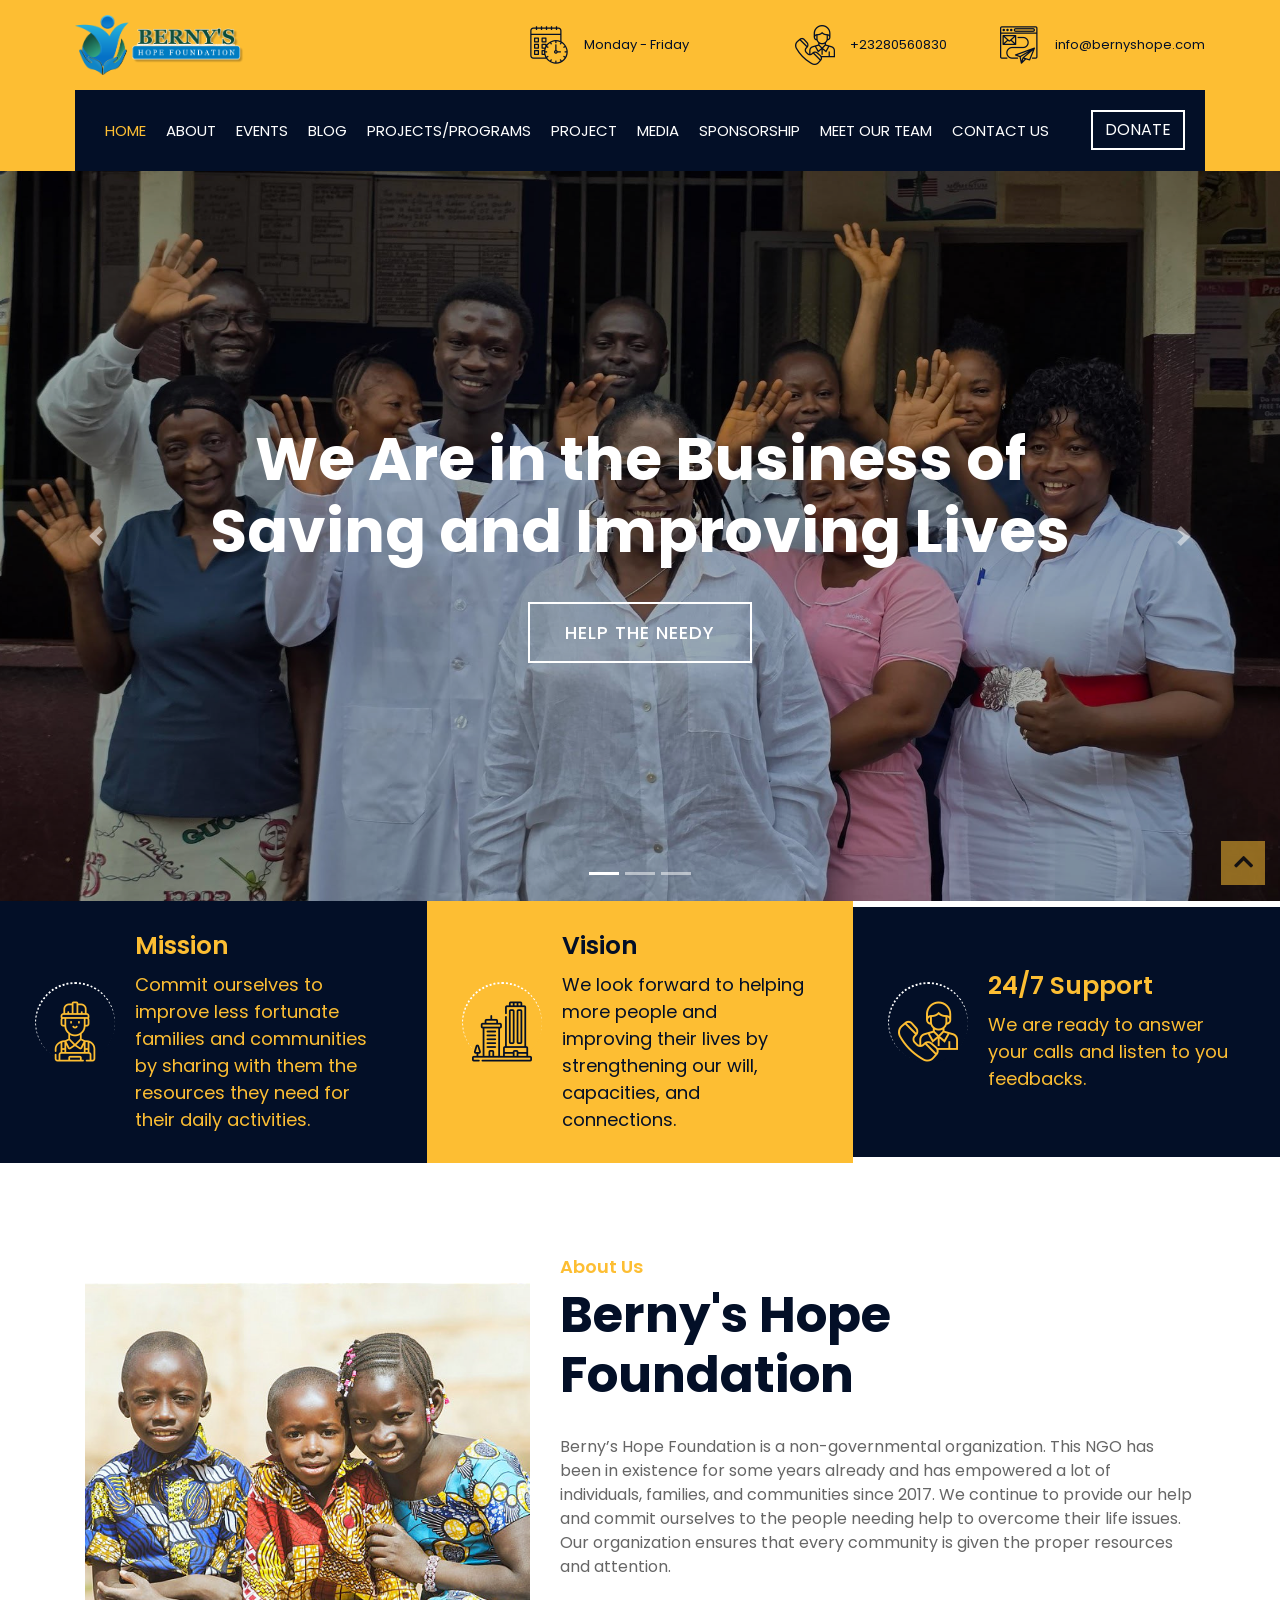
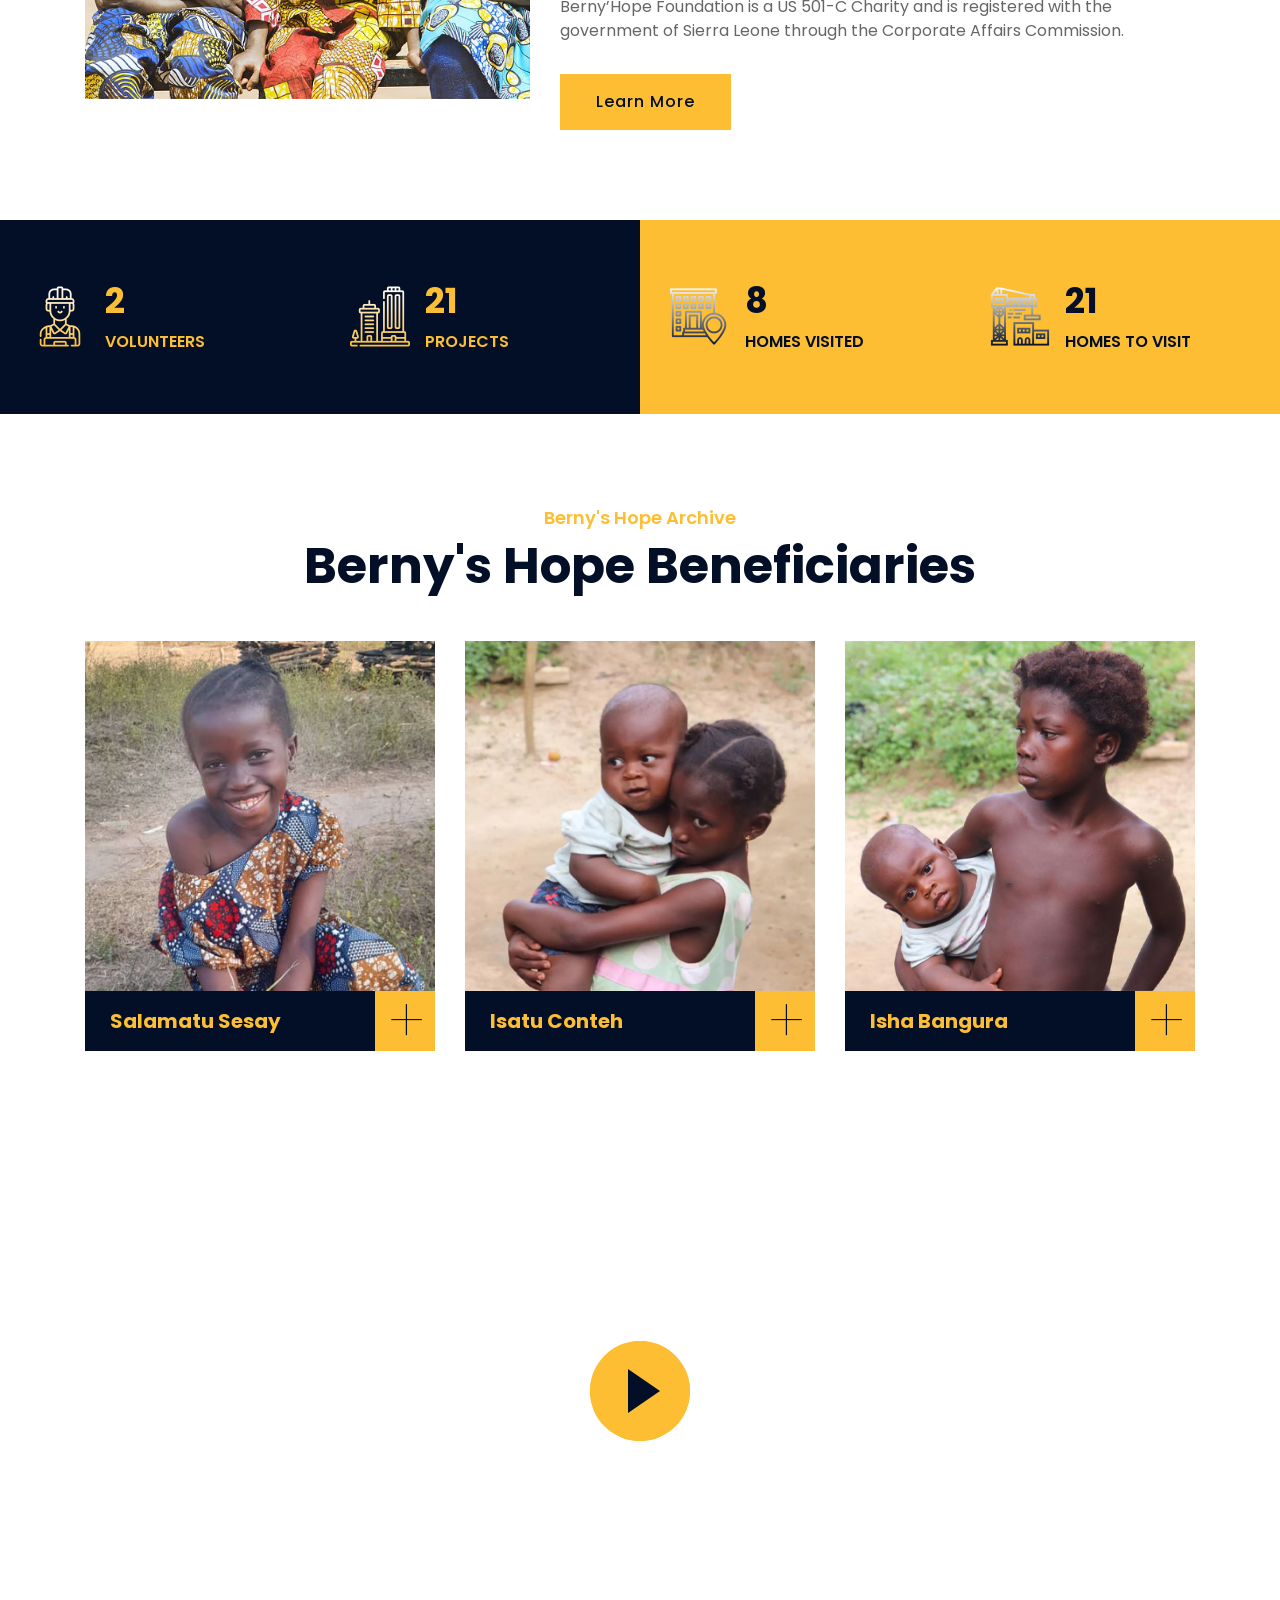
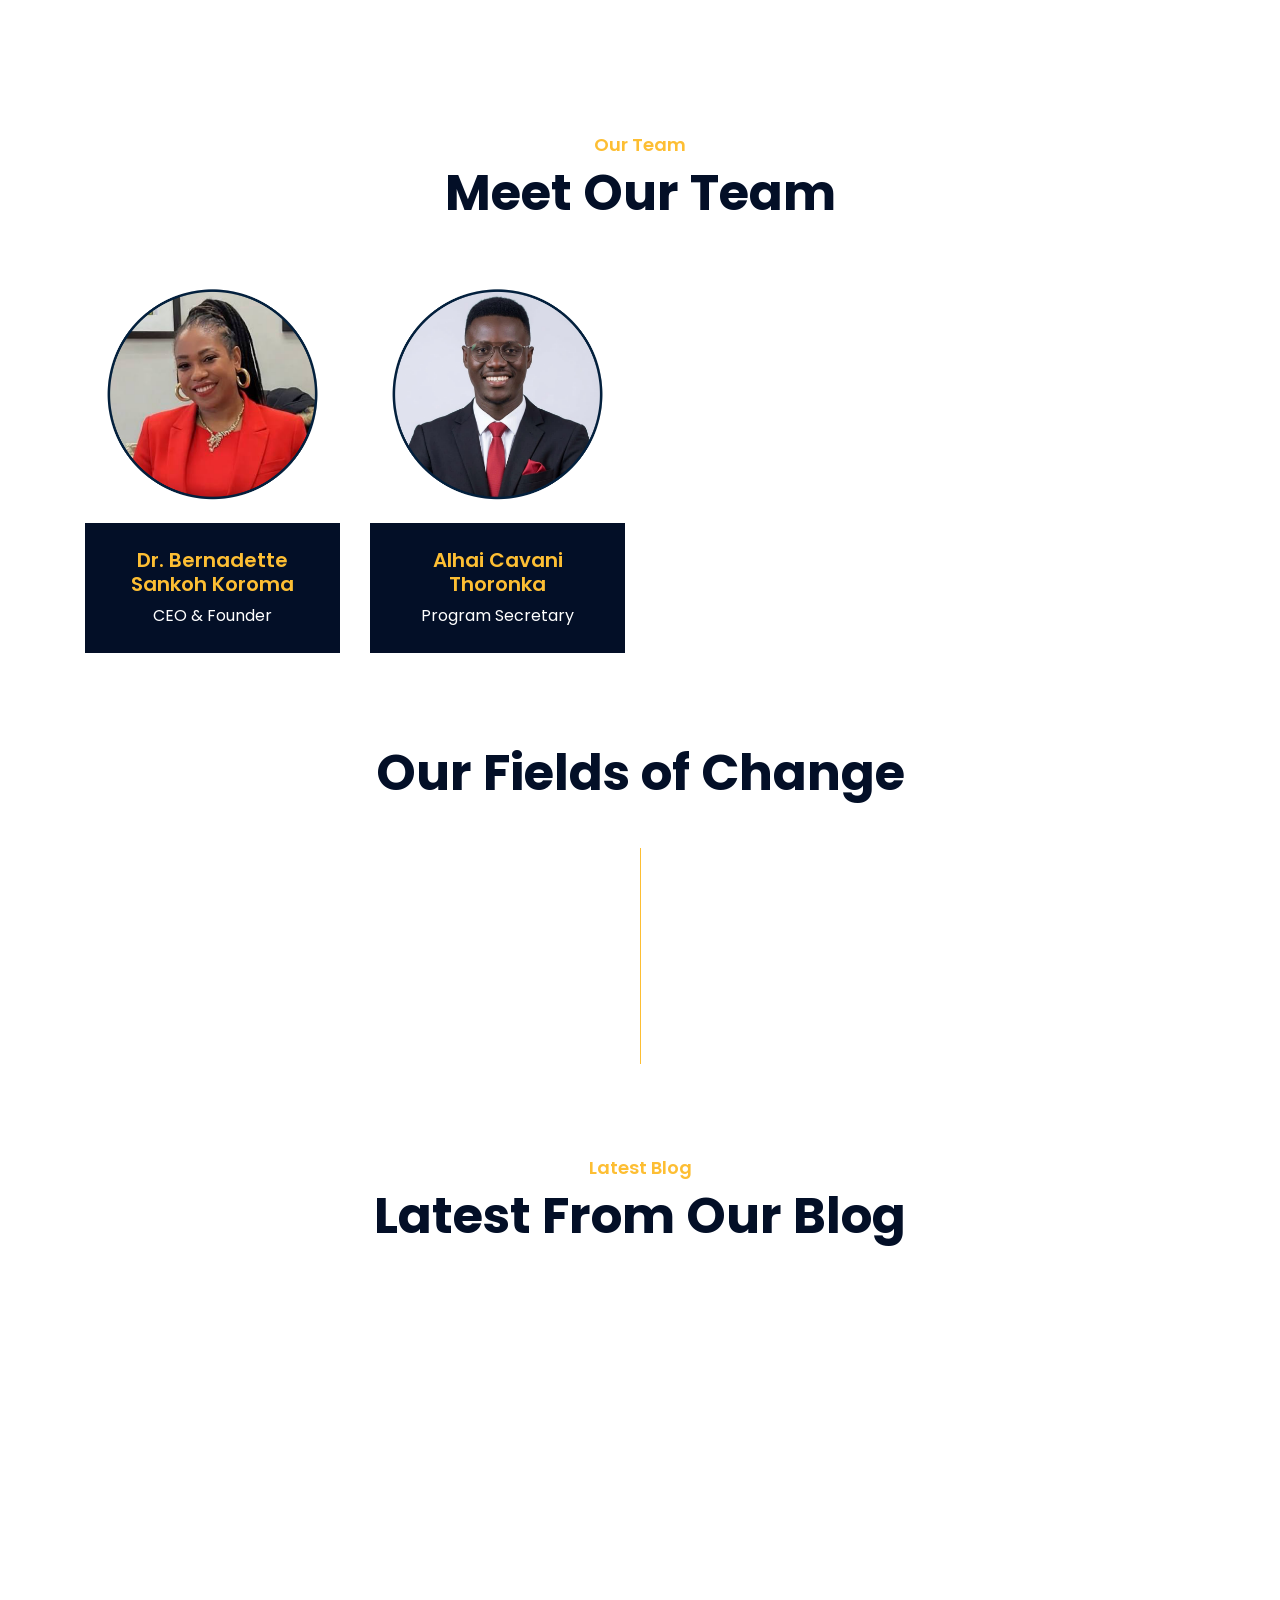
==== index.html @ 8a9a0ed6 "Add files via upload" ====
<!DOCTYPE html>
<html lang="en">
    <head>
        <meta charset="utf-8">
        <title>Berny's Hope - HOME</title>
        <meta content="width=device-width, initial-scale=1.0" name="viewport">
        <meta content="Berny's Hope Foundation" name="keywords">
        <meta content="Berny's Hope Foundation is a non-profit organization dedicated to improving the lives of children in need." name="description">

        <!-- Favicon -->
        <link href="img/favicon.ico" rel="icon">

        <!-- Google Font -->
        <link href="https://fonts.googleapis.com/css2?family=Poppins:wght@100;200;300;400;500;600;700;800;900&display=swap" rel="stylesheet">

        <!-- CSS Libraries -->
        <link href="https://stackpath.bootstrapcdn.com/bootstrap/4.4.1/css/bootstrap.min.css" rel="stylesheet">
        <link href="https://cdnjs.cloudflare.com/ajax/libs/font-awesome/5.10.0/css/all.min.css" rel="stylesheet">
        <link href="lib/flaticon/font/flaticon.css" rel="stylesheet"> 
        <link href="lib/animate/animate.min.css" rel="stylesheet">
        <link href="lib/owlcarousel/assets/owl.carousel.min.css" rel="stylesheet">
        <link href="lib/lightbox/css/lightbox.min.css" rel="stylesheet">
        <link href="lib/slick/slick.css" rel="stylesheet">
        <link href="lib/slick/slick-theme.css" rel="stylesheet">

        <!-- Template Stylesheet -->
        <link href="css/style.css" rel="stylesheet">
    </head>

    <body>
        <div class="wrapper">
            <!-- Top Bar Start -->
            <div class="top-bar">
                <div class="container-fluid">
                    <div class="row align-items-center">
                        <div class="col-lg-4 col-md-12">
                            <div class="logo">
                                <a href="index.html">
                                    <!-- <h1>Berny's</h1> -->
                                    <img src="images/main-logo.png" alt="Logo">
                                </a>
                            </div>
                        </div>
                        <div class="col-lg-8 col-md-7 d-none d-lg-block">
                            <div class="row">
                                <div class="col-4">
                                    <div class="top-bar-item">
                                        <div class="top-bar-icon">
                                            <i class="flaticon-calendar"></i>
                                        </div>
                                        <div class="top-bar-text">
                                            <p>Monday - Friday</p>
                                        </div>
                                    </div>
                                </div>
                                <div class="col-4">
                                    <div class="top-bar-item">
                                        <div class="top-bar-icon">
                                            <i class="flaticon-call"></i>
                                        </div>
                                        <div class="top-bar-text">
                                            <p>+23280560830</p>
                                        </div>
                                    </div>
                                </div>
                                <div class="col-4">
                                    <div class="top-bar-item">
                                        <div class="top-bar-icon">
                                            <i class="flaticon-send-mail"></i>
                                        </div>
                                        <div class="top-bar-text">
                                            <p>info@bernyshope.com</p>
                                        </div>
                                    </div>
                                </div>
                            </div>
                        </div>
                    </div>
                </div>
            </div>
            <!-- Top Bar End -->

            <!-- Nav Bar Start -->
            <div class="nav-bar">
                <div class="container-fluid">
                    <nav class="navbar navbar-expand-lg bg-dark navbar-dark">
                        <a href="#" class="navbar-brand">MENU</a>
                        <button type="button" class="navbar-toggler" data-toggle="collapse" data-target="#navbarCollapse">
                            <span class="navbar-toggler-icon"></span>
                        </button>

                        <div class="collapse navbar-collapse justify-content-between" id="navbarCollapse">
                            <div class="navbar-nav mr-auto">
                                <a href="index.html" class="nav-item nav-link active">Home</a>
                                <a href="#about" href="" class="nav-item nav-link">About</a>
                                <a href="#stories" class="nav-item nav-link">Events</a>
                                <a href="#stories" class="nav-item nav-link">Blog</a>
                                <a href="#team" class="nav-item nav-link">Projects/Programs</a>
                                <a href="#projects" class="nav-item nav-link">Project</a>
                                <a href="#stories" class="nav-item nav-link">Media</a>
                                <a href="#stories" class="nav-item nav-link">Sponsorship</a>
                                <a href="#stories" class="nav-item nav-link">Meet Our Team</a>
                                <a href="#stories" class="nav-item nav-link">Contact Us</a>
                            </div>
                            <div class="ml-auto">
                                <a class="btn" href="contact.html">DONATE</a>
                            </div>
                        </div>
                    </nav>
                </div>
            </div>
            <!-- Nav Bar End -->


            <!-- Carousel Start -->
            <div id="carousel" class="carousel slide" data-ride="carousel">
                <ol class="carousel-indicators">
                    <li data-target="#carousel" data-slide-to="0" class="active"></li>
                    <li data-target="#carousel" data-slide-to="1"></li>
                    <li data-target="#carousel" data-slide-to="2"></li>
                </ol>
                <div class="carousel-inner">
                    <div class="carousel-item active">
                        <img src="./images/news1.jpg" alt="Carousel Image">
                        <div class="carousel-caption">
                            <p class="animated fadeInRight"></p>
                            <h1 class="animated fadeInLeft">We Are in the Business of Saving and Improving Lives</h1>
                            <a class="btn animated fadeInUp" href="contact.html">Help The Needy</a>
                        </div>
                    </div>

                    <div class="carousel-item">
                        <img src="./images/news2.jpg" alt="Carousel Image">
                        <div class="carousel-caption">
                            <p class="animated fadeInRight"></p>
                            <h1 class="animated fadeInLeft">Providing a helping hand and committing ourselves to the people in need</h1>
                            <a class="btn animated fadeInUp" href="contact.html">Help The Needy</a>
                        </div>
                    </div>

                    <div class="carousel-item">
                        <img src="./images/news5.jpg" alt="Carousel Image">
                        <div class="carousel-caption">
                            <p class="animated fadeInRight"></p>
                            <h1 class="animated fadeInLeft">serving is caring</h1>
                            <a class="btn animated fadeInUp" href="contact.html">Help The Needy</a>
                        </div>
                    </div>
                </div>

                <a class="carousel-control-prev" href="#carousel" role="button" data-slide="prev">
                    <span class="carousel-control-prev-icon" aria-hidden="true"></span>
                    <span class="sr-only">Previous</span>
                </a>
                <a class="carousel-control-next" href="#carousel" role="button" data-slide="next">
                    <span class="carousel-control-next-icon" aria-hidden="true"></span>
                    <span class="sr-only">Next</span>
                </a>
            </div>
            <!-- Carousel End -->


            <!-- Feature Start-->
            <div class="feature wow fadeInUp" data-wow-delay="0.1s">
                <div class="container-fluid">
                    <div class="row align-items-center">
                        <div class="col-lg-4 col-md-12">
                            <div class="feature-item">
                                <div class="feature-icon">
                                    <i class="flaticon-worker"></i>
                                </div>
                                <div class="feature-text">
                                    <h3>Mission</h3>
                                    <p>Commit ourselves to improve less fortunate families and communities by sharing with them the resources they need for their daily activities.</p>
                                </div>
                            </div>
                        </div>
                        <div class="col-lg-4 col-md-12">
                            <div class="feature-item">
                                <div class="feature-icon">
                                    <i class="flaticon-building"></i>
                                </div>
                                <div class="feature-text">
                                    <h3>Vision</h3>
                                    <p>We look forward to helping more people and improving their lives by strengthening our will, capacities, and connections.</p>
                                </div>
                            </div>
                        </div>
                        <div class="col-lg-4 col-md-12">
                            <div class="feature-item">
                                <div class="feature-icon">
                                    <i class="flaticon-call"></i>
                                </div>
                                <div class="feature-text">
                                    <h3>24/7 Support</h3>
                                    <p>We are ready to answer your calls and listen to you feedbacks.</p>
                                </div>
                            </div>
                        </div>
                    </div>
                </div>
            </div>
            <!-- Feature End-->


            <!-- About Start -->
            <div id="about" class="about wow fadeInUp" data-wow-delay="0.1s">
                <div class="container">
                    <div class="row align-items-center">
                        <div class="col-lg-5 col-md-6">
                            <div class="about-img">
                                <img src="images/main-img.jpg" alt="Image">
                            </div>
                        </div>
                        <div class="col-lg-7 col-md-6">
                            <div class="section-header text-left">
                                <p>About Us</p>
                                <h2>Berny's Hope Foundation</h2>
                            </div>
                            <div class="about-text">
                                <p>
                                    Berny’s Hope Foundation is a non-governmental organization. This NGO has been in existence for some years already and has empowered a lot of individuals, families, and communities since 2017. We continue to provide our help and commit ourselves to the people needing help to overcome their life issues. Our organization ensures that every community is given the proper resources and attention.
                                </p>
                                <p>
                                    Berny’Hope Foundation is a US 501-C Charity and is registered with the government of Sierra Leone through the Corporate Affairs Commission.
                                </p>
                                <a class="btn" href="">Learn More</a>
                            </div>
                        </div>
                    </div>
                </div>
            </div>
            <!-- About End -->


            <!-- Fact Start -->
            <div class="fact">
                <div class="container-fluid">
                    <div class="row counters">
                        <div class="col-md-6 fact-left wow slideInLeft">
                            <div class="row">
                                <div class="col-6">
                                    <div class="fact-icon">
                                        <i class="flaticon-worker"></i>
                                    </div>
                                    <div class="fact-text">
                                        <h2 data-toggle="counter-up">6</h2>
                                        <p>Volunteers</p>
                                    </div>
                                </div>
                                <div class="col-6">
                                    <div class="fact-icon">
                                        <i class="flaticon-building"></i>
                                    </div>
                                    <div class="fact-text">
                                        <h2 data-toggle="counter-up">50</h2>
                                        <p>Projects</p>
                                    </div>
                                </div>
                            </div>
                        </div>
                        <div class="col-md-6 fact-right wow slideInRight">
                            <div class="row">
                                <div class="col-6">
                                    <div class="fact-icon">
                                        <i class="flaticon-address"></i>
                                    </div>
                                    <div class="fact-text">
                                        <h2 data-toggle="counter-up">20</h2>
                                        <p>Homes Visited</p>
                                    </div>
                                </div>
                                <div class="col-6">
                                    <div class="fact-icon">
                                        <i class="flaticon-crane"></i>
                                    </div>
                                    <div class="fact-text">
                                        <h2 data-toggle="counter-up">50</h2>
                                        <p>Homes to Visit </p>
                                    </div>
                                </div>
                            </div>
                        </div>
                    </div>
                </div>
            </div>
            <!-- Fact End -->


            <!-- Service Start -->
            <div class="service" id="stories">
                <div class="container">
                    <div class="section-header text-center">
                        <p>Berny's Hope Archive</p>
                        <h2>Berny's Hope Beneficiaries</h2>
                    </div>
                    <div class="row">
                        <div class="col-lg-4 col-md-6 wow fadeInUp" data-wow-delay="0.1s">
                            <div class="service-item">
                                <div class="service-img">
                                    <img src="img/ben-1.JPG" alt="Image">
                                    <div class="service-overlay">
                                        <p>
                                            Salamatu Sesay is a 7 years old single parent children from the north-west part of Sierra Leone who came across the Smile Network based on challenge to Education.
                                        </p>
                                    </div>
                                </div>
                                <div class="service-text">
                                    <h3>Salamatu Sesay</h3>
                                    <a class="btn" href="img/ben-1.jpg" data-lightbox="service">+</a>
                                </div>
                            </div>
                        </div>
                        <div class="col-lg-4 col-md-6 wow fadeInUp" data-wow-delay="0.2s">
                            <div class="service-item">
                                <div class="service-img">
                                    <img src="img/ben-2.jpeg" alt="Image">
                                    <div class="service-overlay">
                                        <p>
                                            Isatu Conteh is a 9 years old children who went through a surgery after consuming a cup of soda that damages the food track to the stomach that prevents her from eating as normal.
                                        </p>
                                    </div>
                                </div>
                                <div class="service-text">
                                    <h3>Isatu Conteh</h3>
                                    <a class="btn" href="img/ben-2.jpeg" data-lightbox="service">+</a>
                                </div>
                            </div>
                        </div>
                        <div class="col-lg-4 col-md-6 wow fadeInUp" data-wow-delay="0.3s">
                            <div class="service-item">
                                <div class="service-img">
                                    <img src="img/ben-3.jpg" alt="Image">
                                    <div class="service-overlay">
                                        <p>
                                            After a tragedy that left Isha and her baby brother as orphans in Lunsar, they came in contact with Smile Network from one of our volunteering workers.
                                        </p>
                                    </div>
                                </div>
                                <div class="service-text">
                                    <h3>Isha Bangura</h3>
                                    <a class="btn" href="img/ben-3.jpg" data-lightbox="service">+</a>
                                </div>
                            </div>
                        </div>
                    </div>
                </div>
            </div>
            <!-- Service End -->


            <!-- Video Start -->
            <div class="video wow fadeIn" data-wow-delay="0.1s">
                <div class="container">
                    <button type="button" class="btn-play" data-toggle="modal" data-src="https://www.youtube.com/watch?v=fPDzcADqiKc" data-target="#videoModal">
                        <span></span>
                    </button>
                </div>
            </div>
            
            <div class="modal fade" id="videoModal" tabindex="-1" role="dialog" aria-labelledby="exampleModalLabel" aria-hidden="true">
                <div class="modal-dialog" role="document">
                    <div class="modal-content">
                        <div class="modal-body">
                            <button type="button" class="close" data-dismiss="modal" aria-label="Close">
                                <span aria-hidden="true">&times;</span>
                            </button>        
                            <!-- 16:9 aspect ratio -->
                            <div class="embed-responsive embed-responsive-16by9">
                                <iframe class="embed-responsive-item" src="" id="video"  allowscriptaccess="always" allow="autoplay"></iframe>
                            </div>
                        </div>
                    </div>
                </div>
            </div>
            <!-- Video End -->


            <!-- Team Start -->
            <div class="team" id="team">
                <div class="container">
                    <div class="section-header text-center">
                        <p>Our Team</p>
                        <h2>Meet Our Team</h2>
                    </div>
                    <div class="row">
                        <div class="col-lg-3 col-md-6 wow fadeInUp" data-wow-delay="0.1s">
                            <div class="team-item">
                                <div class="team-img">
                                    <img src="images/doc.png" alt="Team Image">
                                </div>
                                <div class="team-text">
                                    <h2>Dr. Bernadette Sankoh Koroma</h2>
                                    <p>CEO & Founder</p>
                                </div>
                                <div class="team-social">
                                    <a class="social-tw" href=""><i class="fab fa-twitter"></i></a>
                                    <a class="social-fb" href="https://www.facebook.com/bernadette.kamara/"><i class="fab fa-facebook-f"></i></a>
                                    <a class="social-li" href=""><i class="fab fa-linkedin-in"></i></a>
                                    <a class="social-in" href="https://www.instagram.com/bernadettesanko/"><i class="fab fa-instagram"></i></a>
                                </div>
                            </div>
                        </div>
                        <div class="col-lg-3 col-md-6 wow fadeInUp" data-wow-delay="0.2s">
                            <div class="team-item">
                                <div class="team-img">
                                    <img src="images/cav.png" alt="Team Image">
                                </div>
                                <div class="team-text">
                                    <h2>Alhai Cavani Thoronka</h2>
                                    <p>Program Secretary</p>
                                </div>
                                <div class="team-social">
                                    <a class="social-tw" href=""><i class="fab fa-twitter"></i></a>
                                    <a class="social-fb" href=""><i class="fab fa-facebook-f"></i></a>
                                    <a class="social-li" href=""><i class="fab fa-linkedin-in"></i></a>
                                    <a class="social-in" href=""><i class="fab fa-instagram"></i></a>
                                </div>
                            </div>
                        </div>
                    </div>
                </div>
            </div>
            <!-- Team End -->
            

            <!-- FAQs Start -->
            <div class="faqs" id="projects">
                <div class="container">
                    <div class="section-header text-center">
                        <!-- <p>Frequently Asked Question</p> -->
                        <h2>Our Fields of Change</h2>
                    </div>
                    <div class="row">
                        <div class="col-md-6">
                            <div id="accordion-1">
                                <div class="card wow fadeInLeft" data-wow-delay="0.1s">
                                    <div class="card-header">
                                        <a class="card-link collapsed" data-toggle="collapse" href="#collapseOne">
                                            Education
                                        </a>
                                    </div>
                                </div>
                                <div class="card wow fadeInLeft" data-wow-delay="0.2s">
                                    <div class="card-header">
                                        <a class="card-link collapsed" data-toggle="collapse" href="#collapseTwo">
                                            Livelihood
                                        </a>
                                    </div>
                                </div>
                                <div class="card wow fadeInLeft" data-wow-delay="0.3s">
                                    <div class="card-header">
                                        <a class="card-link collapsed" data-toggle="collapse" href="#collapseThree">
                                            Child Empowerment
                                        </a>
                                    </div>
                                </div>
                            </div>
                        </div>
                        <div class="col-md-6">
                            <div id="accordion-2">
                                <div class="card wow fadeInRight" data-wow-delay="0.1s">
                                    <div class="card-header">
                                        <a class="card-link collapsed" data-toggle="collapse" href="#collapseSix">
                                            Healthcare
                                        </a>
                                    </div>
                                </div>
                                <div class="card wow fadeInRight" data-wow-delay="0.2s">
                                    <div class="card-header">
                                        <a class="card-link collapsed" data-toggle="collapse" href="#collapseSeven">
                                            Scholarships
                                        </a>
                                    </div>
                                </div>
                                <div class="card wow fadeInRight" data-wow-delay="0.3s">
                                    <div class="card-header">
                                        <a class="card-link collapsed" data-toggle="collapse" href="#collapseEight">
                                            Emmergency
                                        </a>
                                    </div>
                                </div>
                            </div>
                        </div>
                    </div>
                </div>
            </div>
            <!-- FAQs End -->


            <!-- Testimonial Start -->
            <!-- <div class="testimonial wow fadeIn" data-wow-delay="0.1s">
                <div class="container">
                    <div class="row">
                        <div class="col-12">
                            <div class="testimonial-slider-nav">
                                <div class="slider-nav"><img src="img/tes-1.jpg" alt="Testimonial"></div>
                                <div class="slider-nav"><img src="img/tes-2.jpg" alt="Testimonial"></div>
                                <div class="slider-nav"><img src="img/tes-3.jpg" alt="Testimonial"></div>
                                <div class="slider-nav"><img src="img/tes-4.jpg" alt="Testimonial"></div>
                                <div class="slider-nav"><img src="img/tes-1.jpg" alt="Testimonial"></div>
                                <div class="slider-nav"><img src="img/tes-2.jpg" alt="Testimonial"></div>
                                <div class="slider-nav"><img src="img/tes-3.jpg" alt="Testimonial"></div>
                                <div class="slider-nav"><img src="img/tes-4.jpg" alt="Testimonial"></div>
                            </div>
                        </div>
                    </div>
                    <div class="row">
                        <div class="col-12">
                            <div class="testimonial-slider">
                                <div class="slider-item">
                                    <h3>Customer Name</h3>
                                    <h4>profession</h4>
                                    <p>Lorem ipsum dolor sit amet, consectetur adipiscing elit. Phasellus nec pretium mi. Curabitur facilisis ornare velit non vulputate. Aliquam metus tortor, auctor id gravida condimentum, viverra quis sem. Curabitur non nisl nec nisi scelerisque maximus.</p>
                                </div>
                                <div class="slider-item">
                                    <h3>Customer Name</h3>
                                    <h4>profession</h4>
                                    <p>Lorem ipsum dolor sit amet, consectetur adipiscing elit. Phasellus nec pretium mi. Curabitur facilisis ornare velit non vulputate. Aliquam metus tortor, auctor id gravida condimentum, viverra quis sem. Curabitur non nisl nec nisi scelerisque maximus.</p>
                                </div>
                                <div class="slider-item">
                                    <h3>Customer Name</h3>
                                    <h4>profession</h4>
                                    <p>Lorem ipsum dolor sit amet, consectetur adipiscing elit. Phasellus nec pretium mi. Curabitur facilisis ornare velit non vulputate. Aliquam metus tortor, auctor id gravida condimentum, viverra quis sem. Curabitur non nisl nec nisi scelerisque maximus.</p>
                                </div>
                                <div class="slider-item">
                                    <h3>Customer Name</h3>
                                    <h4>profession</h4>
                                    <p>Lorem ipsum dolor sit amet, consectetur adipiscing elit. Phasellus nec pretium mi. Curabitur facilisis ornare velit non vulputate. Aliquam metus tortor, auctor id gravida condimentum, viverra quis sem. Curabitur non nisl nec nisi scelerisque maximus.</p>
                                </div>
                                <div class="slider-item">
                                    <h3>Customer Name</h3>
                                    <h4>profession</h4>
                                    <p>Lorem ipsum dolor sit amet, consectetur adipiscing elit. Phasellus nec pretium mi. Curabitur facilisis ornare velit non vulputate. Aliquam metus tortor, auctor id gravida condimentum, viverra quis sem. Curabitur non nisl nec nisi scelerisque maximus.</p>
                                </div>
                                <div class="slider-item">
                                    <h3>Customer Name</h3>
                                    <h4>profession</h4>
                                    <p>Lorem ipsum dolor sit amet, consectetur adipiscing elit. Phasellus nec pretium mi. Curabitur facilisis ornare velit non vulputate. Aliquam metus tortor, auctor id gravida condimentum, viverra quis sem. Curabitur non nisl nec nisi scelerisque maximus.</p>
                                </div>
                                <div class="slider-item">
                                    <h3>Customer Name</h3>
                                    <h4>profession</h4>
                                    <p>Lorem ipsum dolor sit amet, consectetur adipiscing elit. Phasellus nec pretium mi. Curabitur facilisis ornare velit non vulputate. Aliquam metus tortor, auctor id gravida condimentum, viverra quis sem. Curabitur non nisl nec nisi scelerisque maximus.</p>
                                </div>
                                <div class="slider-item">
                                    <h3>Customer Name</h3>
                                    <h4>profession</h4>
                                    <p>Lorem ipsum dolor sit amet, consectetur adipiscing elit. Phasellus nec pretium mi. Curabitur facilisis ornare velit non vulputate. Aliquam metus tortor, auctor id gravida condimentum, viverra quis sem. Curabitur non nisl nec nisi scelerisque maximus.</p>
                                </div>
                            </div>
                        </div>
                    </div>
                </div>
            </div> -->
            <!-- Testimonial End


            <!-- Blog Start -->
            <div class="blog">
                <div class="container">
                    <div class="section-header text-center">
                        <p>Latest Blog</p>
                        <h2>Latest From Our Blog</h2>
                    </div>
                    <div class="row">
                        <div class="col-lg-4 col-md-6 wow fadeInUp" data-wow-delay="0.2s">
                            <div class="blog-item">
                                <div class="blog-img">
                                    <img src="img/blog4.jpg" alt="Image">
                                </div>
                                <div class="blog-title">
                                    <h3>Sharing Smiles</h3>
                                    <a class="btn" href="">+</a>
                                </div>
                                <div class="blog-meta">
                                    <p>By Admin<a href=""></a></p>
                                </div>
                                <div class="blog-text">
                                    <p>
                                        Early this year, our team of volunteers visited Gonkomaria Located in the Eastern part of Sierra Leone, gathering a group of childern.
                                    </p>
                                </div>
                            </div>
                        </div>
                        <div class="col-lg-4 col-md-6 wow fadeInUp">
                            <div class="blog-item">
                                <div class="blog-img">
                                    <img src="img/blog2.JPG" alt="Image">
                                </div>
                                <div class="blog-title">
                                    <h3>Single Mothers</h3>
                                    <a class="btn" href="">+</a>
                                </div>
                                <div class="blog-meta">
                                    <p>By Admin<a href=""></a></p>
                                </div>
                                <div class="blog-text">
                                    <p>
                                        The stories of single mothers has been the same since the end of the war, as we look through their going out and coming in.
                                    </p>
                                </div>
                            </div>
                        </div>
                        <div class="col-lg-4 col-md-6 wow fadeInUp" data-wow-delay="0.2s">
                            <div class="blog-item">
                                <div class="blog-img">
                                    <img src="img/blog5.jpg" alt="Image">
                                </div>
                                <div class="blog-title">
                                    <h3>Educationally Challenge</h3>
                                    <a class="btn" href="">+</a>
                                </div>
                                <div class="blog-meta">
                                    <p>By Admin<a href=""></a></p>
                                </div>
                                <div class="blog-text">
                                    <p>
                                        Education is one of the key priorities of every developing country for especially the children, as changes are easily made in young ones.
                                    </p>
                                </div>
                            </div>
                        </div>
                    </div>
                </div>
            </div>
            <!-- Blog End -->


            <!-- Footer Start -->
            <div class="footer wow fadeIn" data-wow-delay="0.3s">
                <div class="container">
                    <div class="row">
                        <div class="col-md-6 col-lg-3">
                            <div class="footer-contact">
                                <h2>Office Contact</h2>
                                <p><i class="fa fa-map-marker-alt"></i>7404 Executive Pl., Ste. 250 Lanham, MD 20706</p>
                                <p><i class="fa fa-phone-alt"></i>+232 88 560 830</p>
                                <p><i class="fa fa-envelope"></i>info@bernyhope.com</p>
                                <div class="footer-social">
                                    <a href=""><i class="fab fa-facebook-f"></i></a>
                                    <a href=""><i class="fab fa-instagram"></i></a>
                                    <a href=""><i class="fab fa-linkedin-in"></i></a>
                                </div>
                            </div>
                        </div>
                        <div class="col-md-6 col-lg-3">
                            <div class="footer-link">
                                <h2>Services Areas</h2>
                                <a href="">Child Empowerment</a>
                                <a href="">Education</a>
                                <a href="">Livelihood</a>
                                <a href="">Healthcare</a>
                                <a href="">Scholarships</a>
                            </div>
                        </div>
                        <div class="col-md-6 col-lg-3">
                            <div class="footer-link">
                                <h2>Useful Pages</h2>
                                <a href="#about">About Us</a>
                                <a href="contact.html">Contact Us</a>
                                <a href="#team">Our Team</a>
                                <a href="#projects">Projects</a>
                                <a href="#stories">Media</a>
                            </div>
                        </div>
                        <div class="col-md-6 col-lg-3">
                            <div class="newsletter">
                                <h2>Berny's Hope Foundation</h2>
                                <p>
                                    We commit ourselves to improve the lives of the less fortunate families and communities by sharing with them the resources they need for their daily activities.
                                </p>
                                <div class="form">
                                    <input class="form-control" placeholder="Email here">
                                    <button class="btn">Submit</button>
                                </div>
                            </div>
                        </div>
                    </div>
                </div>
                <div class="container footer-menu">
                    <div class="f-menu">
                        <a href="">Terms of use</a>
                        <a href="">Privacy policy</a>
                        <a href="">Cookies</a>
                        <a href="">Help</a>
                        <a href="">FQAs</a>
                    </div>
                </div>
                <div class="container copyright">
                    <div class="row">
                        <div class="col-md-6">
                            <p>&copy; <a href="#">Berny's Hope Foundation</a> - All Right Reserved.</p>
                        </div>
                        <div class="col-md-6">
                            <p>Designed By <a href="https://github.com/iamdontolo/">@dontolo.designs</a></p>
                        </div>
                    </div>
                </div>
            </div>
            <!-- Footer End -->

            <a href="#" class="back-to-top"><i class="fa fa-chevron-up"></i></a>
        </div>

        <!-- JavaScript Libraries -->
        <script src="https://code.jquery.com/jquery-3.4.1.min.js"></script>
        <script src="https://stackpath.bootstrapcdn.com/bootstrap/4.4.1/js/bootstrap.bundle.min.js"></script>
        <script src="lib/easing/easing.min.js"></script>
        <script src="lib/wow/wow.min.js"></script>
        <script src="lib/owlcarousel/owl.carousel.min.js"></script>
        <script src="lib/isotope/isotope.pkgd.min.js"></script>
        <script src="lib/lightbox/js/lightbox.min.js"></script>
        <script src="lib/waypoints/waypoints.min.js"></script>
        <script src="lib/counterup/counterup.min.js"></script>
        <script src="lib/slick/slick.min.js"></script>

        <!-- Template Javascript -->
        <script src="js/main.js"></script>
    </body>
</html>
---- lib/flaticon/font/flaticon.css ----
/*
  	Flaticon icon font: Flaticon
  	Creation date: 23/08/2020 07:24
  	*/

@font-face {
  font-family: "Flaticon";
  src: url("./Flaticon.eot");
  src: url("./Flaticon.eot?#iefix") format("embedded-opentype"),
       url("./Flaticon.woff2") format("woff2"),
       url("./Flaticon.woff") format("woff"),
       url("./Flaticon.ttf") format("truetype"),
       url("./Flaticon.svg#Flaticon") format("svg");
  font-weight: normal;
  font-style: normal;
}

@media screen and (-webkit-min-device-pixel-ratio:0) {
  @font-face {
    font-family: "Flaticon";
    src: url("./Flaticon.svg#Flaticon") format("svg");
  }
}

[class^="flaticon-"]:before, [class*=" flaticon-"]:before,
[class^="flaticon-"]:after, [class*=" flaticon-"]:after {   
  font-family: Flaticon;
        font-size: 20px;
font-style: normal;
margin-left: 20px;
}

.flaticon-concrete:before { content: "\f100"; }
.flaticon-worker:before { content: "\f101"; }
.flaticon-measure:before { content: "\f102"; }
.flaticon-building:before { content: "\f103"; }
.flaticon-brush:before { content: "\f104"; }
.flaticon-crane:before { content: "\f105"; }
.flaticon-call:before { content: "\f106"; }
.flaticon-calendar:before { content: "\f107"; }
.flaticon-send-mail:before { content: "\f108"; }
.flaticon-address:before { content: "\f109"; }
---- css/style.css ----
/*******************************/
/********* General CSS *********/
/*******************************/
body {
    color: #666666;
    background: #dddddd;
    font-family: 'Poppins', sans-serif;
    font-weight: 400;
}

h1,
h2, 
h3, 
h4,
h5, 
h6 {
    color: #030f27;
}

a {
    color: #666666;
    transition: .3s;
}

a:hover,
a:active,
a:focus {
    color: #fdbe33;
    outline: none;
    text-decoration: none;
}

.btn:focus {
    box-shadow: none;
}

.wrapper {
    position: relative;
    width: 100%;
    max-width: 1366px;
    margin: 0 auto;
    background: #ffffff;
}

.back-to-top {
    position: fixed;
    display: none;
    background: #fdbe33;
    color: #121518;
    width: 44px;
    height: 44px;
    text-align: center;
    line-height: 1;
    font-size: 22px;
    right: 15px;
    bottom: 15px;
    transition: background 0.5s;
    z-index: 9;
}

.back-to-top:hover {
    color: #fdbe33;
    background: #121518;
}

.back-to-top i {
    padding-top: 10px;
}

.btn {
    transition: .3s;
}


/**********************************/
/********** Top Bar CSS ***********/
/**********************************/
.top-bar {
    position: relative;
    height: 90px;
    background: #fdbe33;
}

.top-bar .logo {
    padding: 15px 0;
    text-align: left;
    overflow: hidden;
}

.top-bar .logo h1 {
    margin: 0;
    color: #030f27;
    font-size: 60px;
    line-height: 60px;
    font-weight: 700;
}

.top-bar .logo img {
    max-width: 100%;
    max-height: 60px;
}

.top-bar .top-bar-item {
    display: flex;
    align-items: center;
    justify-content: flex-end;
}

.top-bar .top-bar-icon {
    width: 40px;
    display: flex;
    align-items: center;
    justify-content: center;
}

.top-bar .top-bar-icon [class^="flaticon-"]::before {
    margin: 0;
    color: #030f27;
    font-size: 40px;
}

.top-bar .top-bar-text {
    padding-left: 15px;
}

.top-bar .top-bar-text h3 {
    margin: 0 0 5px 0;
    color: #030f27;
    font-size: 16px;
    font-weight: 400;
}

.top-bar .top-bar-text p {
    margin: 0;
    color: #030f27;
    font-size: 13px;
    font-weight: 400;
}

@media (min-width: 992px) {
    .top-bar {
        padding: 0 60px;
    }
}

@media (max-width: 991.98px) {
    .top-bar .logo {
        text-align: center;
    }
}


/**********************************/
/*********** Nav Bar CSS **********/
/**********************************/
.nav-bar {
    position: relative;
    background: #fdbe33;
    transition: .3s;
}

.nav-bar .container-fluid {
    padding: 0;
}

.nav-bar.nav-sticky {
    position: fixed;
    top: 0;
    width: 100%;
    max-width: 1366px;
    box-shadow: 0 2px 5px rgba(0, 0, 0, .3);
    z-index: 999;
}

.nav-bar .navbar {
    height: 100%;
    background: #030f27 !important;
}

.navbar-dark .navbar-nav .nav-link,
.navbar-dark .navbar-nav .nav-link:focus,
.navbar-dark .navbar-nav .nav-link:hover,
.navbar-dark .navbar-nav .nav-link.active {
    padding: 10px 10px 8px 10px;
    color: #ffffff;
}

.navbar-dark .navbar-nav .nav-link:hover,
.navbar-dark .navbar-nav .nav-link.active {
    color: #fdbe33;
    transition: none;
}

.nav-bar .dropdown-menu {
    margin-top: 0;
    border: 0;
    border-radius: 0;
    background: #f8f9fa;
}

.nav-bar .btn {
    color: #ffffff;
    border: 2px solid #ffffff;
    border-radius: 0;
}

.nav-bar .btn:hover {
    color: #030f27;
    background: #fdbe33;
    border-color: #fdbe33;
}

@media (min-width: 992px) {
    .nav-bar {
        padding: 0 75px;
    }
    
    .nav-bar.nav-sticky {
        padding: 0;
    }
    
    .nav-bar .navbar {
        padding: 20px;
    }
    
    .nav-bar .navbar-brand {
        display: none;
    }
    
    .nav-bar a.nav-link {
        padding: 8px 15px;
        font-size: 15px;
        text-transform: uppercase;
    }
}

@media (max-width: 991.98px) {
    .nav-bar .navbar {
        padding: 15px;
    }
    
    .nav-bar a.nav-link {
        padding: 5px;
    }
    
    .nav-bar .dropdown-menu {
        box-shadow: none;
    }
    
    .nav-bar .btn {
        display: none;
    }
}


/*******************************/
/******** Carousel CSS *********/
/*******************************/
.carousel {
    position: relative;
    width: 100%;
    height: calc(100vh - 170px);
    min-height: 400px;
    margin: 0 auto;
    text-align: center;
    overflow: hidden;
}

.carousel .carousel-inner,
.carousel .carousel-item {
    position: relative;
    width: 100%;
    height: 100%;
}

.carousel .carousel-item img {
    width: 100%;
    height: 100%;
    object-fit: cover;
}

.carousel .carousel-item::after {
    position: absolute;
    content: "";
    width: 100%;
    height: 100%;
    top: 0;
    left: 0;
    background: rgba(0, 0, 0, .3);
    z-index: 1;
}

.carousel .carousel-caption {
    position: absolute;
    top: 0;
    bottom: 0;
    display: flex;
    align-items: center;
    justify-content: center;
    flex-direction: column;
    height: calc(100vh - 170px);
    min-height: 400px;
}

.carousel .carousel-caption p {
    color: #ffffff;
    font-size: 30px;
    margin-bottom: 15px;
    letter-spacing: 1px;
}

.carousel .carousel-caption h1 {
    color: #ffffff;
    font-size: 60px;
    font-weight: 700;
    margin-bottom: 35px;
}

.carousel .carousel-caption .btn {
    padding: 15px 35px;
    font-size: 18px;
    font-weight: 500;
    letter-spacing: 1px;
    text-transform: uppercase;
    color: #ffffff;
    background: transparent;
    border: 2px solid #ffffff;
    border-radius: 0;
    transition: .3s;
}

.carousel .carousel-caption .btn:hover {
    color: #030f27;
    background: #fdbe33;
    border-color: #fdbe33;
}

@media (max-width: 767.98px) {
    .carousel .carousel-caption h1 {
        font-size: 40px;
        font-weight: 700;
    }
    
    .carousel .carousel-caption p {
        font-size: 20px;
    }
    
    .carousel .carousel-caption .btn {
        padding: 12px 30px;
        font-size: 18px;
        font-weight: 500;
        letter-spacing: 0;
    }
}

@media (max-width: 575.98px) {
    .carousel .carousel-caption h1 {
        font-size: 30px;
        font-weight: 500;
    }
    
    .carousel .carousel-caption p {
        font-size: 16px;
    }
    
    .carousel .carousel-caption .btn {
        padding: 10px 25px;
        font-size: 16px;
        font-weight: 400;
        letter-spacing: 0;
    }
}

.carousel .animated {
    -webkit-animation-duration: 1.5s;
    animation-duration: 1.5s;
}


/*******************************/
/******* Page Header CSS *******/
/*******************************/
.page-header {
    position: relative;
    margin-bottom: 45px;
    padding: 90px 0;
    text-align: center;
    background: #fdbe33;
}

.page-header h2 {
    position: relative;
    color: #030f27;
    font-size: 60px;
    font-weight: 700;
    margin-bottom: 20px;
    padding-bottom: 5px;
}

.page-header h2::after {
    position: absolute;
    content: "";
    width: 100px;
    height: 2px;
    left: calc(50% - 50px);
    bottom: 0;
    background: #030f27;
}

.page-header a {
    position: relative;
    padding: 0 12px;
    font-size: 22px;
    color: #030f27;
}

.page-header a:hover {
    color: #ffffff;
}

.page-header a::after {
    position: absolute;
    content: "/";
    width: 8px;
    height: 8px;
    top: -2px;
    right: -7px;
    text-align: center;
    color: #121518;
}

.page-header a:last-child::after {
    display: none;
}

@media (max-width: 991.98px) {
    .page-header {
        padding: 60px 0;
    }
    
    .page-header h2 {
        font-size: 45px;
    }
    
    .page-header a {
        font-size: 20px;
    }
}

@media (max-width: 767.98px) {
    .page-header {
        padding: 45px 0;
    }
    
    .page-header h2 {
        font-size: 35px;
    }
    
    .page-header a {
        font-size: 18px;
    }
}


/*******************************/
/******* Section Header ********/
/*******************************/
.section-header {
    position: relative;
    width: 100%;
    margin-bottom: 45px;
}

.section-header p {
    color: #fdbe33;
    font-size: 18px;
    font-weight: 600;
    margin-bottom: 5px;
}

.section-header h2 {
    margin: 0;
    position: relative;
    font-size: 50px;
    font-weight: 700;
}

@media (max-width: 767.98px) {
    .section-header h2 {
        font-size: 30px;
    }
}


/*******************************/
/********* Feature CSS *********/
/*******************************/
.feature {
    position: relative;
    margin-bottom: 45px;
}

.feature .col-md-12 {
    background: #030f27;
}
    
.feature .col-md-12:nth-child(2n) {
    color: #030f27;
    background: #fdbe33;
}

.feature .feature-item {
    min-height: 250px;
    padding: 30px;
    display: flex;
    align-items: center;
    justify-content: flex-start;
}

.feature .feature-icon {
    position: relative;
    width: 60px;
    display: flex;
    align-items: center;
    justify-content: center;
}

.feature .feature-icon::before {
    position: absolute;
    content: "";
    width: 80px;
    height: 80px;
    top: -20px;
    left: -10px;
    border: 2px dotted #ffffff;
    border-radius: 60px;
    z-index: 1;
}

.feature .feature-icon::after {
    position: absolute;
    content: "";
    width: 79px;
    height: 79px;
    top: -18px;
    left: -9px;
    background: #030f27;
    border-radius: 60px;
    z-index: 2;
}

.feature .col-md-12:nth-child(2n) .feature-icon::after {
    background: #fdbe33;
}

.feature .feature-icon [class^="flaticon-"]::before {
    position: relative;
    margin: 0;
    color: #fdbe33;
    font-size: 60px;
    line-height: 60px;
    z-index: 3;
}

.feature .feature-text {
    padding-left: 30px;
}

.feature .feature-text h3 {
    margin: 0 0 10px 0;
    color: #fdbe33;
    font-size: 25px;
    font-weight: 600;
}

.feature .feature-text p {
    margin: 0;
    color: #fdbe33;
    font-size: 18px;
    font-weight: 400;
}

.feature .col-md-12:nth-child(2n) [class^="flaticon-"]::before,
.feature .col-md-12:nth-child(2n) h3,
.feature .col-md-12:nth-child(2n) p {
    color: #030f27;
}


/*******************************/
/********** About CSS **********/
/*******************************/
.about {
    position: relative;
    width: 100%;
    padding: 45px 0;
}

.about .section-header {
    margin-bottom: 30px;
}

.about .about-img {
    position: relative;
    height: 100%;
}

.about .about-img img {
    width: 100%;
    height: 100%;
    object-fit: cover;
}

.about .about-text p {
    font-size: 16px;
}

.about .about-text a.btn {
    position: relative;
    margin-top: 15px;
    padding: 15px 35px;
    font-size: 16px;
    font-weight: 500;
    letter-spacing: 1px;
    color: #030f27;
    border-radius: 0;
    background: #fdbe33;
    transition: .3s;
}

.about .about-text a.btn:hover {
    color: #fdbe33;
    background: #030f27;
}

@media (max-width: 767.98px) {
    .about .about-img {
        margin-bottom: 30px;
        height: auto;
    }
}


/*******************************/
/********** Fact CSS ***********/
/*******************************/
.fact {
    position: relative;
    width: 100%;
    padding: 45px 0;
}

.fact .col-6 {
    display: flex;
    align-items: flex-start;
}

.fact .fact-icon {
    position: relative;
    margin: 7px 15px 0 15px;
    width: 60px;
    display: flex;
    align-items: center;
    justify-content: center;
}

.fact .fact-icon [class^="flaticon-"]::before {
    margin: 0;
    font-size: 60px;
    line-height: 60px;
    background-image: linear-gradient(#ffffff, #fdbe33);
    -webkit-background-clip: text;
    -webkit-text-fill-color: transparent;
}

.fact .fact-right .fact-icon [class^="flaticon-"]::before {
    background-image: linear-gradient(#ffffff, #030f27);
}

.fact .fact-left,
.fact .fact-right {
    padding-top: 60px;
    padding-bottom: 60px;
}

.fact .fact-text h2 {
    font-size: 35px;
    font-weight: 700;
}

.fact .fact-text p {
    margin: 0;
    font-size: 16px;
    font-weight: 600;
    text-transform: uppercase;
}

.fact .fact-left {
    color: #fdbe33;
    background: #030f27;
}

.fact .fact-right {
    color: #030f27;
    background: #fdbe33;
}

.fact .fact-left h2 {
    color: #fdbe33;
}


/*******************************/
/********* Service CSS *********/
/*******************************/
.service {
    position: relative;
    width: 100%;
    padding: 45px 0 15px 0;
}

.service .service-item {
    position: relative;
    width: 100%;
    text-align: center;
    margin-bottom: 30px;
}

.service .service-img {
    position: relative;
    overflow: hidden;
}

.service .service-img img {
    width: 100%;
}

.service .service-overlay {
    position: absolute;
    width: 100%;
    height: 100%;
    top: 0;
    left: 0;
    padding: 30px;
    display: flex;
    align-items: center;
    justify-content: center;
    background: rgba(3, 15, 39, .7);
    transition: .5s;
    opacity: 0;
}

.service .service-item:hover .service-overlay {
    opacity: 1;
}

.service .service-overlay p {
    margin: 0;
    color: #ffffff;
    text-align: left;
}

.service .service-text {
    display: flex;
    align-items: center;
    height: 60px;
    background: #030f27;
    overflow: hidden;
    white-space: nowrap;
    text-overflow: ellipsis;
}

.service .service-text h3 {
    margin: 0;
    padding: 0 15px 0 25px;
    width: calc(100% - 60px);
    font-size: 20px;
    font-weight: 700;
    color: #fdbe33;
    text-align: left;
    overflow: hidden;
    white-space: nowrap;
    text-overflow: ellipsis;
}

.service .service-item a.btn {
    width: 60px;
    height: 60px;
    padding: 3px 0 0 3px;
    display: flex;
    align-items: center;
    justify-content: center;
    font-size: 60px;
    line-height: 60px;
    font-weight: 100;
    color: #030f27;
    background: #fdbe33;
    border-radius: 0;
    transition: .3s;
}

.service .service-item:hover a.btn {
    color: #ffffff;
}


/*******************************/
/********** Video CSS **********/
/*******************************/
.video {
    position: relative;
    margin: 45px 0;
    height: 100%;
    min-height: 500px;
    background: linear-gradient(rgba(3, 15, 39, .9), rgba(3, 15, 39, .9)), url(../images/news7.jpg);
    background-attachment: fixed;
    background-position: center;
    background-repeat: no-repeat;
    background-size: cover;
}

.video .btn-play {
    position: absolute;
    z-index: 1;
    top: 50%;
    left: 50%;
    transform: translateX(-50%) translateY(-50%);
    box-sizing: content-box;
    display: block;
    width: 32px;
    height: 44px;
    border-radius: 50%;
    border: none;
    outline: none;
    padding: 18px 20px 18px 28px;
}

.video .btn-play:before {
    content: "";
    position: absolute;
    z-index: 0;
    left: 50%;
    top: 50%;
    transform: translateX(-50%) translateY(-50%);
    display: block;
    width: 100px;
    height: 100px;
    background: #fdbe33;
    border-radius: 50%;
    animation: pulse-border 1500ms ease-out infinite;
}

.video .btn-play:after {
    content: "";
    position: absolute;
    z-index: 1;
    left: 50%;
    top: 50%;
    transform: translateX(-50%) translateY(-50%);
    display: block;
    width: 100px;
    height: 100px;
    background: #fdbe33;
    border-radius: 50%;
    transition: all 200ms;
}

.video .btn-play:hover:after {
    background-color: darken(#fdbe33, 10%);
}

.video .btn-play img {
    position: relative;
    z-index: 3;
    max-width: 100%;
    width: auto;
    height: auto;
}

.video .btn-play span {
    display: block;
    position: relative;
    z-index: 3;
    width: 0;
    height: 0;
    border-left: 32px solid #030f27;
    border-top: 22px solid transparent;
    border-bottom: 22px solid transparent;
}

@keyframes pulse-border {
  0% {
    transform: translateX(-50%) translateY(-50%) translateZ(0) scale(1);
    opacity: 1;
  }
  100% {
    transform: translateX(-50%) translateY(-50%) translateZ(0) scale(1.5);
    opacity: 0;
  }
}

#videoModal .modal-dialog {
    position: relative;
    max-width: 800px;
    margin: 60px auto 0 auto;
}

#videoModal .modal-body {
    position: relative;
    padding: 0px;
}

#videoModal .close {
    position: absolute;
    width: 30px;
    height: 30px;
    right: 0px;
    top: -30px;
    z-index: 999;
    font-size: 30px;
    font-weight: normal;
    color: #ffffff;
    background: #000000;
    opacity: 1;
}


/*******************************/
/*********** Team CSS **********/
/*******************************/
.team {
    position: relative;
    width: 100%;
    padding: 45px 0 15px 0;
}

.team .team-item {
    position: relative;
    margin-bottom: 30px;
    overflow: hidden;
}

.team .team-img {
    position: relative;
}

.team .team-img img {
    width: 100%;
}

.team .team-text {
    position: relative;
    padding: 25px 15px;
    text-align: center;
    background: #030f27;
    transition: .5s;
}

.team .team-text h2 {
    font-size: 20px;
    font-weight: 600;
    color: #fdbe33;
    transition: .5s;
}

.team .team-text p {
    margin: 0;
    color: #ffffff;
}

.team .team-item:hover .team-text {
    background: #fdbe33;
}

.team .team-item:hover .team-text h2 {
    color: #030f27;
    letter-spacing: 1px;
}

.team .team-social {
    position: absolute;
    width: 100px;
    top: 0;
    left: -50px;
    display: flex;
    flex-direction: column;
    font-size: 0;
}

.team .team-social a {
    position: relative;
    left: 0;
    width: 50px;
    height: 50px;
    display: flex;
    align-items: center;
    justify-content: center;
    font-size: 18px;
    color: #ffffff;
}

.team .team-item:hover .team-social a:first-child {
    background: #00acee;
    left: 50px;
    transition: .3s 0s;
}

.team .team-item:hover .team-social a:nth-child(2) {
    background: #3b5998;
    left: 50px;
    transition: .3s .1s;
}

.team .team-item:hover .team-social a:nth-child(3) {
    background: #0e76a8;
    left: 50px;
    transition: .3s .2s;
}

.team .team-item:hover .team-social a:nth-child(4) {
    background: #3f729b;
    left: 50px;
    transition: .3s .3s;
}


/*******************************/
/*********** FAQs CSS **********/
/*******************************/
.faqs {
    position: relative;
    width: 100%;
    padding: 45px 0;
}

.faqs .row {
    position: relative;
}

.faqs .row::after {
    position: absolute;
    content: "";
    width: 1px;
    height: 100%;
    top: 0;
    left: calc(50% - .5px);
    background: #fdbe33;
}

.faqs #accordion-1 {
    padding-right: 15px;
}

.faqs #accordion-2 {
    padding-left: 15px;
}

@media(max-width: 767.98px) {
    .faqs .row::after {
        display: none;
    }
    
    .faqs #accordion-1,
    .faqs #accordion-2 {
        padding: 0;
    }
    
    .faqs #accordion-2 {
        padding-top: 15px;
    }
}

.faqs .card {
    margin-bottom: 15px;
    border: none;
    border-radius: 0;
}

.faqs .card:last-child {
    margin-bottom: 0;
}

.faqs .card-header {
    padding: 0;
    border: none;
    background: #ffffff;
}

.faqs .card-header a {
    display: block;
    padding: 10px 25px;
    width: 100%;
    color: #121518;
    font-size: 16px;
    line-height: 40px;
    border: 1px solid rgba(0, 0, 0, .1);
    transition: .5s;
}

.faqs .card-header [data-toggle="collapse"][aria-expanded="true"] {
    background: #fdbe33;
}

.faqs .card-header [data-toggle="collapse"]:after {
    font-family: 'font Awesome 5 Free';
    content: "\f067";
    float: right;
    color: #fdbe33;
    font-size: 12px;
    font-weight: 900;
    transition: .5s;
}

.faqs .card-header [data-toggle="collapse"][aria-expanded="true"]:after {
    font-family: 'font Awesome 5 Free';
    content: "\f068";
    float: right;
    color: #030f27;
    font-size: 12px;
    font-weight: 900;
    transition: .5s;
}

.faqs .card-body {
    padding: 20px 25px;
    font-size: 16px;
    background: #ffffff;
    border: 1px solid rgba(0, 0, 0, .1);
    border-top: none;
}


/*******************************/
/******* Testimonial CSS *******/
/*******************************/
.testimonial {
    position: relative;
    margin: 45px 0;
    padding: 90px 0;
    text-align: center;
    background: linear-gradient(rgba(3, 15, 39, .9), rgba(3, 15, 39, .9)), url(../img/carousel-1.jpg);
    background-attachment: fixed;
    background-position: center;
    background-repeat: no-repeat;
    background-size: cover;
}

.testimonial .container {
    max-width: 760px;
}

.about-page .testimonial {
    padding-bottom: 90px;
}

.testimonial .testimonial-slider-nav {
    position: relative;
    width: 300px;
    margin: 0 auto;
}

.testimonial .testimonial-slider-nav .slick-slide {
    position: relative;
    opacity: 0;
    transition: .5s;
}

.testimonial .testimonial-slider-nav .slick-active {
    opacity: 1;
    transform: scale(1.3);
}

.testimonial .testimonial-slider-nav .slick-center {
    transform: scale(1.8);
    z-index: 1;
}

.testimonial .testimonial-slider-nav .slick-slide img {
    position: relative;
    display: block;
    margin-top: 37px;
    width: 100%;
    height: auto;
    border-radius: 100px;
}

.testimonial .testimonial-slider {
    position: relative;
    margin-top: 15px;
    padding-top: 50px;
}

.testimonial .testimonial-slider::before {
    position: absolute;
    content: "";
    width: 60px;
    height: 50px;
    top: 0;
    left: calc(50% - 30px);
    background: url(../img/quote.png) top center no-repeat;
}

.testimonial .testimonial-slider h3 {
    color: #fdbe33;
    font-size: 22px;
    font-weight: 700;
}

.testimonial .testimonial-slider h4 {
    font-size: 14px;
    font-weight: 300;
    color: #ffffff;
    font-style: italic;
    margin-bottom: 10px;
}

.testimonial .testimonial-slider p {
    color: #ffffff;
    font-size: 16px;
    font-weight: 300;
    margin: 0;
}


/*******************************/
/*********** Blog CSS **********/
/*******************************/
.blog {
    position: relative;
    width: 100%;
    padding: 45px 0 15px 0;
}

.blog .blog-item {
    position: relative;
    width: 100%;
    text-align: center;
    margin-bottom: 30px;
}

.blog .blog-img {
    position: relative;
    overflow: hidden;
}

.blog .blog-img img {
    width: 100%;
}

.blog .blog-title {
    display: flex;
    align-items: center;
    height: 60px;
    background: #030f27;
    overflow: hidden;
    white-space: nowrap;
    text-overflow: ellipsis;
}

.blog .blog-title h3 {
    margin: 0;
    padding: 0 15px 0 25px;
    width: calc(100% - 60px);
    font-size: 18px;
    font-weight: 700;
    color: #fdbe33;
    text-align: left;
    overflow: hidden;
    white-space: nowrap;
    text-overflow: ellipsis;
}

.blog .blog-title a.btn {
    width: 60px;
    height: 60px;
    padding: 3px 0 0 3px;
    display: flex;
    align-items: center;
    justify-content: center;
    font-size: 60px;
    line-height: 60px;
    font-weight: 100;
    color: #030f27;
    background: #fdbe33;
    border-radius: 0;
    transition: .3s;
}

.blog .blog-item:hover a.btn {
    color: #ffffff;
}

.blog .blog-meta {
    position: relative;
    padding: 25px 0 10px 0;
    background: #f3f6ff;
}

.blog .blog-meta::after {
    position: absolute;
    content: "";
    width: 100px;
    height: 1px;
    left: calc(50% - 50px);
    bottom: 0;
    background: #fdbe33;
}

.blog .blog-meta p {
    display: inline-block;
    margin: 0;
    padding: 0 3px;
    font-size: 14px;
    font-weight: 300;
    font-style: italic;
    color: #666666;
}

.blog .blog-meta p a {
    margin-left: 5px;
    font-style: normal;
}

.blog .blog-text {
    padding: 10px 25px 25px 25px;
    background: #f3f6ff;
}

.blog .blog-text p {
    margin: 0;
    font-size: 16px;
    text-align: left;
}

.blog .pagination .page-link {
    color: #030f27;
    border-radius: 0;
    border-color: #fdbe33;
}

.blog .pagination .page-link:hover,
.blog .pagination .page-item.active .page-link {
    color: #fdbe33;
    background: #030f27;
}

.blog .pagination .disabled .page-link {
    color: #999999;
}


/*******************************/
/******* Single Post CSS *******/
/*******************************/
.single {
    position: relative;
    padding: 45px 0;
}

.single .single-content {
    position: relative;
    margin-bottom: 30px;
    overflow: hidden;
}

.single .single-content img {
    margin-bottom: 20px;
    width: 100%;
}

.single .single-tags {
    margin: -5px -5px 41px -5px;
    font-size: 0;
}

.single .single-tags a {
    margin: 5px;
    display: inline-block;
    padding: 7px 15px;
    font-size: 14px;
    font-weight: 400;
    color: #666666;
    border: 1px solid #dddddd;
}

.single .single-tags a:hover {
    color: #fdbe33;
    background: #030f27;
}

.single .single-bio {
    margin-bottom: 45px;
    padding: 30px;
    background: #f3f6ff;
    display: flex;
}

.single .single-bio-img {
    width: 100%;
    max-width: 100px;
}

.single .single-bio-img img {
    width: 100%;
}

.single .single-bio-text {
    padding-left: 30px;
}

.single .single-bio-text h3 {
    font-size: 20px;
    font-weight: 700;
}

.single .single-bio-text p {
    margin: 0;
}

.single .single-related {
    margin-bottom: 45px;
}

.single .single-related h2 {
    font-size: 30px;
    font-weight: 700;
    margin-bottom: 25px;
}

.single .related-slider {
    position: relative;
    margin: 0 -15px;
    width: calc(100% + 30px);
}

.single .related-slider .post-item {
    margin: 0 15px;
}

.single .post-item {
    display: flex;
    align-items: center;
    margin-bottom: 15px;
}

.single .post-item .post-img {
    width: 100%;
    max-width: 80px;
}

.single .post-item .post-img img {
    width: 100%;
}

.single .post-item .post-text {
    padding-left: 15px;
}

.single .post-item .post-text a {
    font-size: 16px;
    font-weight: 400;
}

.single .post-item .post-meta {
    display: flex;
    margin-top: 8px;
}

.single .post-item .post-meta p {
    display: inline-block;
    margin: 0;
    padding: 0 3px;
    font-size: 14px;
    font-weight: 300;
    font-style: italic;
}

.single .post-item .post-meta p a {
    margin-left: 5px;
    font-size: 14px;
    font-weight: 300;
    font-style: normal;
}

.single .related-slider .owl-nav {
    position: absolute;
    width: 90px;
    top: -55px;
    right: 15px;
    display: flex;
}

.single .related-slider .owl-nav .owl-prev,
.single .related-slider .owl-nav .owl-next {
    margin-left: 15px;
    width: 30px;
    height: 30px;
    display: flex;
    align-items: center;
    justify-content: center;
    color: #030f27;
    background: #fdbe33;
    font-size: 16px;
    transition: .3s;
}

.single .related-slider .owl-nav .owl-prev:hover,
.single .related-slider .owl-nav .owl-next:hover {
    color: #fdbe33;
    background: #030f27;
}

.single .single-comment {
    position: relative;
    margin-bottom: 45px;
}

.single .single-comment h2 {
    font-size: 30px;
    font-weight: 700;
    margin-bottom: 25px;
}

.single .comment-list {
    list-style: none;
    padding: 0;
}

.single .comment-child {
    list-style: none;
}

.single .comment-body {
    display: flex;
    margin-bottom: 30px;
}

.single .comment-img {
    width: 60px;
}

.single .comment-img img {
    width: 100%;
}

.single .comment-text {
    padding-left: 15px;
    width: calc(100% - 60px);
}

.single .comment-text h3 {
    font-size: 18px;
    font-weight: 600;
    margin-bottom: 3px;
}

.single .comment-text span {
    display: block;
    font-size: 14px;
    font-weight: 300;
    margin-bottom: 5px;
}

.single .comment-text .btn {
    padding: 3px 10px;
    font-size: 14px;
    color: #030f27;
    background: #dddddd;
    border-radius: 0;
}

.single .comment-text .btn:hover {
    background: #fdbe33;
}

.single .comment-form {
    position: relative;
}

.single .comment-form h2 {
    font-size: 30px;
    font-weight: 700;
    margin-bottom: 25px;
}

.single .comment-form form {
    padding: 30px;
    background: #f3f6ff;
}

.single .comment-form form .form-group:last-child {
    margin: 0;
}

.single .comment-form input,
.single .comment-form textarea {
    border-radius: 0;
}

.single .comment-form .btn {
    padding: 15px 30px;
    color: #030f27;
    background: #fdbe33;
}

.single .comment-form .btn:hover {
    color: #fdbe33;
    background: #030f27;
}


/**********************************/
/*********** Sidebar CSS **********/
/**********************************/
.sidebar {
    position: relative;
    width: 100%;
}

@media(max-width: 991.98px) {
    .sidebar {
        margin-top: 45px;
    }
}

.sidebar .sidebar-widget {
    position: relative;
    margin-bottom: 45px;
}

.sidebar .sidebar-widget .widget-title {
    position: relative;
    margin-bottom: 30px;
    padding-bottom: 5px;
    font-size: 30px;
    font-weight: 700;
}

.sidebar .sidebar-widget .widget-title::after {
    position: absolute;
    content: "";
    width: 60px;
    height: 2px;
    bottom: 0;
    left: 0;
    background: #fdbe33;
}

.sidebar .sidebar-widget .search-widget {
    position: relative;
}

.sidebar .search-widget input {
    height: 50px;
    border: 1px solid #dddddd;
    border-radius: 0;
}

.sidebar .search-widget input:focus {
    box-shadow: none;
}

.sidebar .search-widget .btn {
    position: absolute;
    top: 6px;
    right: 15px;
    height: 40px;
    padding: 0;
    font-size: 25px;
    color: #fdbe33;
    background: none;
    border-radius: 0;
    border: none;
    transition: .3s;
}

.sidebar .search-widget .btn:hover {
    color: #030f27;
}

.sidebar .sidebar-widget .recent-post {
    position: relative;
}

.sidebar .sidebar-widget .tab-post {
    position: relative;
}

.sidebar .tab-post .nav.nav-pills .nav-link {
    color: #fdbe33;
    background: #030f27;
    border-radius: 0;
}

.sidebar .tab-post .nav.nav-pills .nav-link:hover,
.sidebar .tab-post .nav.nav-pills .nav-link.active {
    color: #030f27;
    background: #fdbe33;
}

.sidebar .tab-post .tab-content {
    padding: 15px 0 0 0;
    background: transparent;
}

.sidebar .tab-post .tab-content .container {
    padding: 0;
}

.sidebar .sidebar-widget .category-widget {
    position: relative;
}

.sidebar .category-widget ul {
    margin: 0;
    padding: 0;
    list-style: none;
}

.sidebar .category-widget ul li {
    margin: 0 0 12px 22px; 
}

.sidebar .category-widget ul li:last-child {
    margin-bottom: 0; 
}

.sidebar .category-widget ul li a {
    display: inline-block;
    line-height: 23px;
}

.sidebar .category-widget ul li::before {
    position: absolute;
    content: '\f105';
    font-family: 'Font Awesome 5 Free';
    font-weight: 900;
    color: #fdbe33;
    left: 1px;
}

.sidebar .category-widget ul li span {
    display: inline-block;
    float: right;
}

.sidebar .sidebar-widget .tag-widget {
    position: relative;
    margin: -5px -5px;
}

.single .tag-widget a {
    margin: 5px;
    display: inline-block;
    padding: 7px 15px;
    font-size: 14px;
    font-weight: 400;
    color: #666666;
    border: 1px solid #dddddd;
}

.single .tag-widget a:hover {
    color: #fdbe33;
    background: #030f27;
}

.sidebar .image-widget {
    display: block;
    width: 100%;
    overflow: hidden;
}

.sidebar .image-widget img {
    max-width: 100%;
    transition: .3s;
}

.sidebar .image-widget img:hover {
    transform: scale(1.1);
}


/*******************************/
/******** Portfolio CSS ********/
/*******************************/
.portfolio {
    position: relative;
    padding: 45px 0;
}

.portfolio #portfolio-flters {
    padding: 0;
    margin: -15px 0 25px 0;
    list-style: none;
    font-size: 0;
    text-align: center;
}

.portfolio #portfolio-flters li,
.portfolio .load-more .btn {
    cursor: pointer;
    display: inline-block;
    margin: 5px;
    padding: 8px 15px;
    color: #030f27;
    font-size: 14px;
    font-weight: 500;
    text-transform: uppercase;
    border-radius: 0;
    background: #fdbe33;
    border: none;
    transition: .3s;
}

.portfolio #portfolio-flters li:hover,
.portfolio #portfolio-flters li.filter-active {
    background: #030f27;
    color: #fdbe33;
}

.portfolio .load-more {
    text-align: center;
}

.portfolio .load-more .btn {
    padding: 15px 35px;
    font-size: 16px;
    transition: .3s;
}

.portfolio .load-more .btn:hover {
    color: #fdbe33;
    background: #030f27;
}

.portfolio .portfolio-warp {
    position: relative;
    width: 100%;
    text-align: center;
    margin-bottom: 30px;
}

.portfolio .portfolio-img {
    position: relative;
    overflow: hidden;
}

.portfolio .portfolio-img img {
    width: 100%;
    transition: .3s;
}

.portfolio .portfolio-item:hover img {
    transform: scale(1.1);
}

.portfolio .portfolio-overlay {
    position: absolute;
    width: 100%;
    height: 100%;
    top: 0;
    left: 0;
    padding: 30px;
    display: flex;
    align-items: center;
    justify-content: center;
    background: rgba(3, 15, 39, .7);
    transition: .5s;
    opacity: 0;
}

.portfolio .portfolio-warp:hover .portfolio-overlay {
    opacity: 1;
}

.portfolio .portfolio-overlay p {
    margin: 0;
    color: #ffffff;
}

.portfolio .portfolio-text {
    display: flex;
    align-items: center;
    height: 60px;
    background: #030f27;
    overflow: hidden;
    white-space: nowrap;
    text-overflow: ellipsis;
}

.portfolio .portfolio-text h3 {
    margin: 0;
    padding: 0 15px 0 25px;
    width: calc(100% - 60px);
    font-size: 20px;
    font-weight: 700;
    color: #fdbe33;
    text-align: center;
    overflow: hidden;
    white-space: nowrap;
    text-overflow: ellipsis;
}

.portfolio .portfolio-warp a.btn {
    width: 60px;
    height: 60px;
    padding: 3px 0 0 3px;
    display: flex;
    align-items: center;
    justify-content: center;
    font-size: 60px;
    line-height: 60px;
    font-weight: 100;
    color: #030f27;
    background: #ffffff;
    border-radius: 0;
    transition: .3s;
}

.portfolio .portfolio-warp:hover a.btn {
    color: #ffffff;
    background: #fdbe33;
}


/*******************************/
/********* Contact CSS *********/
/*******************************/
.contact {
    position: relative;
    width: 100%;
    padding: 45px 0;
}

.contact .col-md-6 {
    padding-top: 30px;
    padding-bottom: 30px;
}

.contact .col-md-6:first-child {
    background: #030f27;
}

.contact .col-md-6:last-child {
    background: #fdbe33;
}

.contact .contact-info {
    position: relative;
    width: 100%;
    padding: 0 15px;
}

.contact .contact-item {
    position: relative;
    margin-bottom: 30px;
    padding: 30px;
    display: flex;
    align-items: flex-start;
    flex-direction: row;
    border: 1px solid rgba(256, 256, 256, .2);
}

.contact .contact-item [class^="flaticon-"]::before {
    margin: 0;
    color: #fdbe33;
    font-size: 40px;
}

.contact .contact-text {
    position: relative;
    width: auto;
    padding-left: 20px;
}

.contact .contact-text h2 {
    color: #fdbe33;
    font-size: 20px;
    font-weight: 600;
}

.contact .contact-text p {
    margin: 0;
    color: #ffffff;
    font-size: 16px;
}

.contact .contact-item:last-child {
    margin-bottom: 0;
}

.contact .contact-form {
    position: relative;
    padding: 0 15px;
}

.contact .contact-form input {
    color: #ffffff;
    height: 40px;
    border-radius: 0;
    border-width: 1px;
    border-color: rgba(256, 256, 256, .4);
    background: transparent;
}

.contact .contact-form textarea {
    color: #ffffff;
    height: 185px;
    border-radius: 0;
    border-width: 1px;
    border-color: rgba(256, 256, 256, .4);
    background: transparent;
}

.contact .contact-form input:focus,
.contact .contact-form textarea {
    box-shadow: none;
}

.contact .contact-form .form-control::placeholder {
  color: #ffffff;
  opacity: 1;
}

.contact .contact-form .form-control::-ms-input-placeholder {
  color: #ffffff;
}

.contact .contact-form .form-control::-ms-input-placeholder {
  color: #ffffff;
}

.contact .contact-form .btn {
    padding: 16px 30px;
    font-size: 16px;
    font-weight: 600;
    color: #fdbe33;
    background: #030f27;
    border: none;
    border-radius: 0;
    transition: .3s;
}

.contact .contact-form .btn:hover {
    color: #030f27;
    background: #ffffff;
}

.contact .help-block ul {
    margin: 0;
    padding: 0;
    list-style-type: none;
}


/*******************************/
/********* Footer CSS **********/
/*******************************/
.footer {
    position: relative;
    margin-top: 45px;
    padding-top: 90px;
    background: #030f27;
    color: #ffffff;
}

.footer .footer-contact,
.footer .footer-link,
.footer .newsletter {
    position: relative;
    margin-bottom: 45px;
}

.footer h2 {
    position: relative;
    margin-bottom: 20px;
    padding-bottom: 10px;
    font-size: 20px;
    font-weight: 600;
    color: #fdbe33;
}

.footer h2::after {
    position: absolute;
    content: "";
    width: 60px;
    height: 2px;
    left: 0;
    bottom: 0;
    background: #fdbe33;
}

.footer .footer-link a {
    display: block;
    margin-bottom: 10px;
    color: #ffffff;
    transition: .3s;
}

.footer .footer-link a::before {
    position: relative;
    content: "\f105";
    font-family: "Font Awesome 5 Free";
    font-weight: 900;
    margin-right: 10px;
}

.footer .footer-link a:hover {
    color: #fdbe33;
    letter-spacing: 1px;
}

.footer .footer-contact p i {
    width: 25px;
}

.footer .footer-social {
    position: relative;
    margin-top: 20px;
}

.footer .footer-social a {
    display: inline-block;
    width: 40px;
    height: 40px;
    padding: 7px 0;
    text-align: center;
    border: 1px solid rgba(256, 256, 256, .3);
    border-radius: 60px;
    transition: .3s;
}

.footer .footer-social a i {
    font-size: 15px;
    color: #ffffff;
}

.footer .footer-social a:hover {
    background: #fdbe33;
    border-color: #fdbe33;
}

.footer .footer-social a:hover i {
    color: #030f27;
}

.footer .newsletter .form {
    position: relative;
    max-width: 400px;
    margin: 0 auto;
}

.footer .newsletter input {
    height: 50px;
    border: 2px solid #121518;
    border-radius: 0;
}

.footer .newsletter .btn {
    position: absolute;
    top: 5px;
    right: 5px;
    height: 40px;
    padding: 8px 10px;
    font-size: 14px;
    font-weight: 500;
    text-transform: uppercase;
    color: #fdbe33;
    background: #121518;
    border-radius: 0;
    border: 2px solid #fdbe33;
    transition: .3s;
}

.footer .newsletter .btn:hover {
    color: #121518;
    background: #fdbe33;
}

.footer .footer-menu .f-menu {
    position: relative;
    padding: 15px 0;
    font-size: 0;
    text-align: center;
    border-top: 1px solid rgba(256, 256, 256, .1);
    border-bottom: 1px solid rgba(256, 256, 256, .1);
}

.footer .footer-menu .f-menu a {
    color: #ffffff;
    font-size: 16px;
    margin-right: 15px;
    padding-right: 15px;
    border-right: 1px solid rgba(255, 255, 255, .1);
}

.footer .footer-menu .f-menu a:hover {
    color: #fdbe33;
}

.footer .footer-menu .f-menu a:last-child {
    margin-right: 0;
    padding-right: 0;
    border-right: none;
}


.footer .copyright {
    padding: 30px 15px;
}

.footer .copyright p {
    margin: 0;
    color: #ffffff;
}

.footer .copyright .col-md-6:last-child p {
    text-align: right;
}

.footer .copyright p a {
    color: #fdbe33;
    font-weight: 500;
    letter-spacing: 1px;
}

.footer .copyright p a:hover {
    color: #ffffff;
}

@media (max-width: 768px) {
    .footer .copyright p,
    .footer .copyright .col-md-6:last-child p {
        margin: 5px 0;
        text-align: center;
    }
}
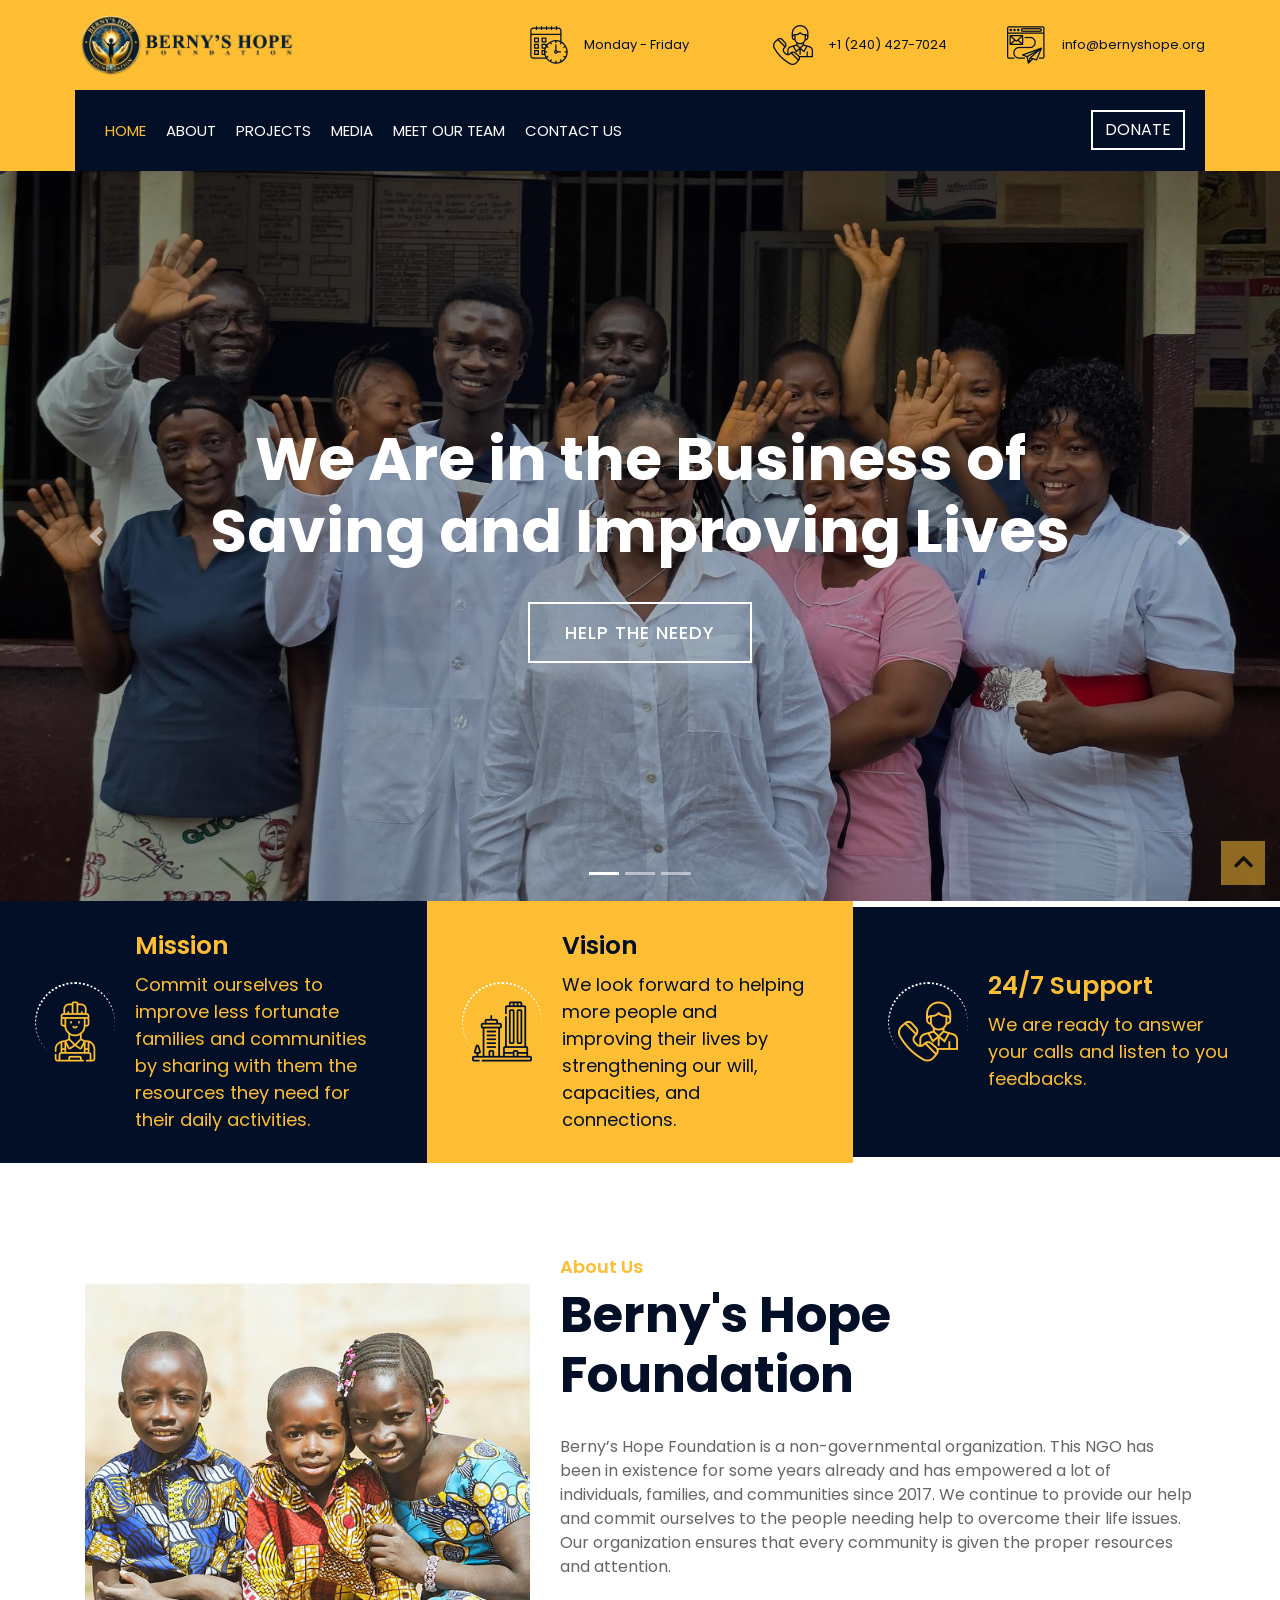
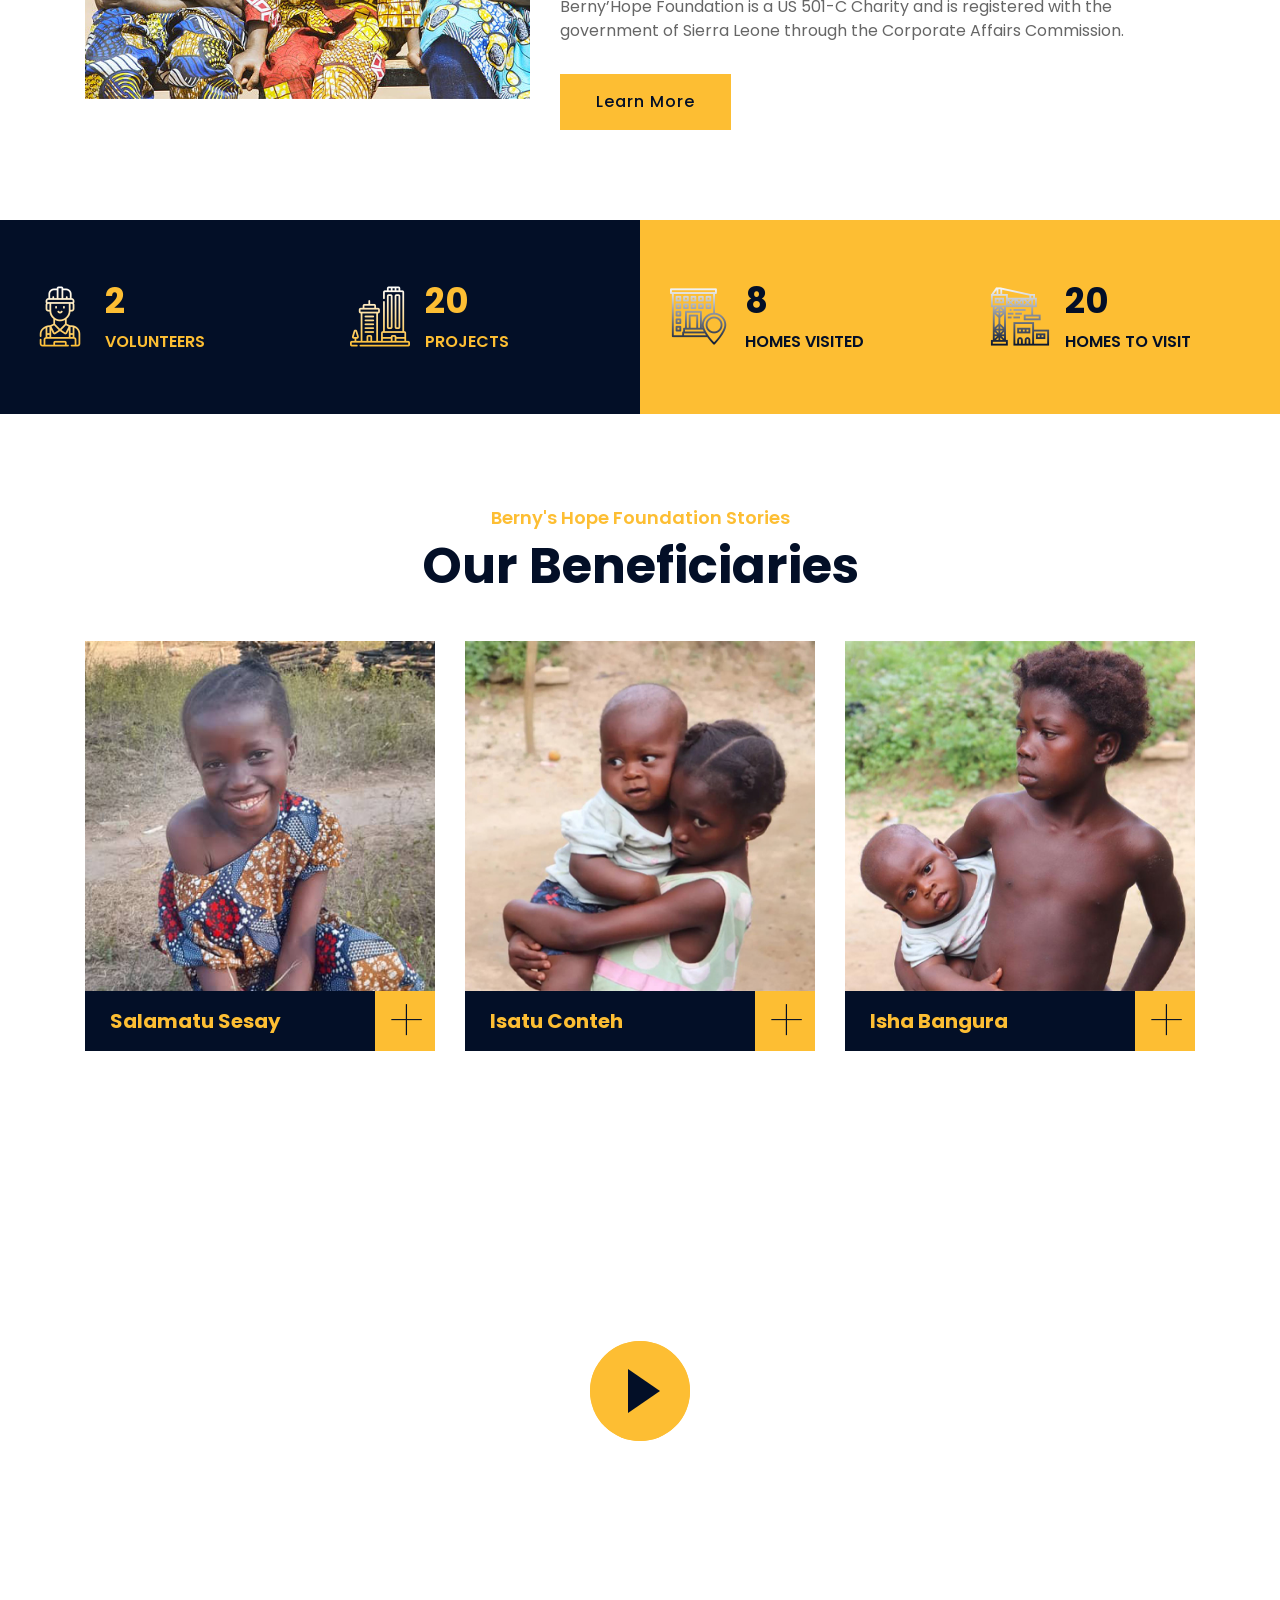
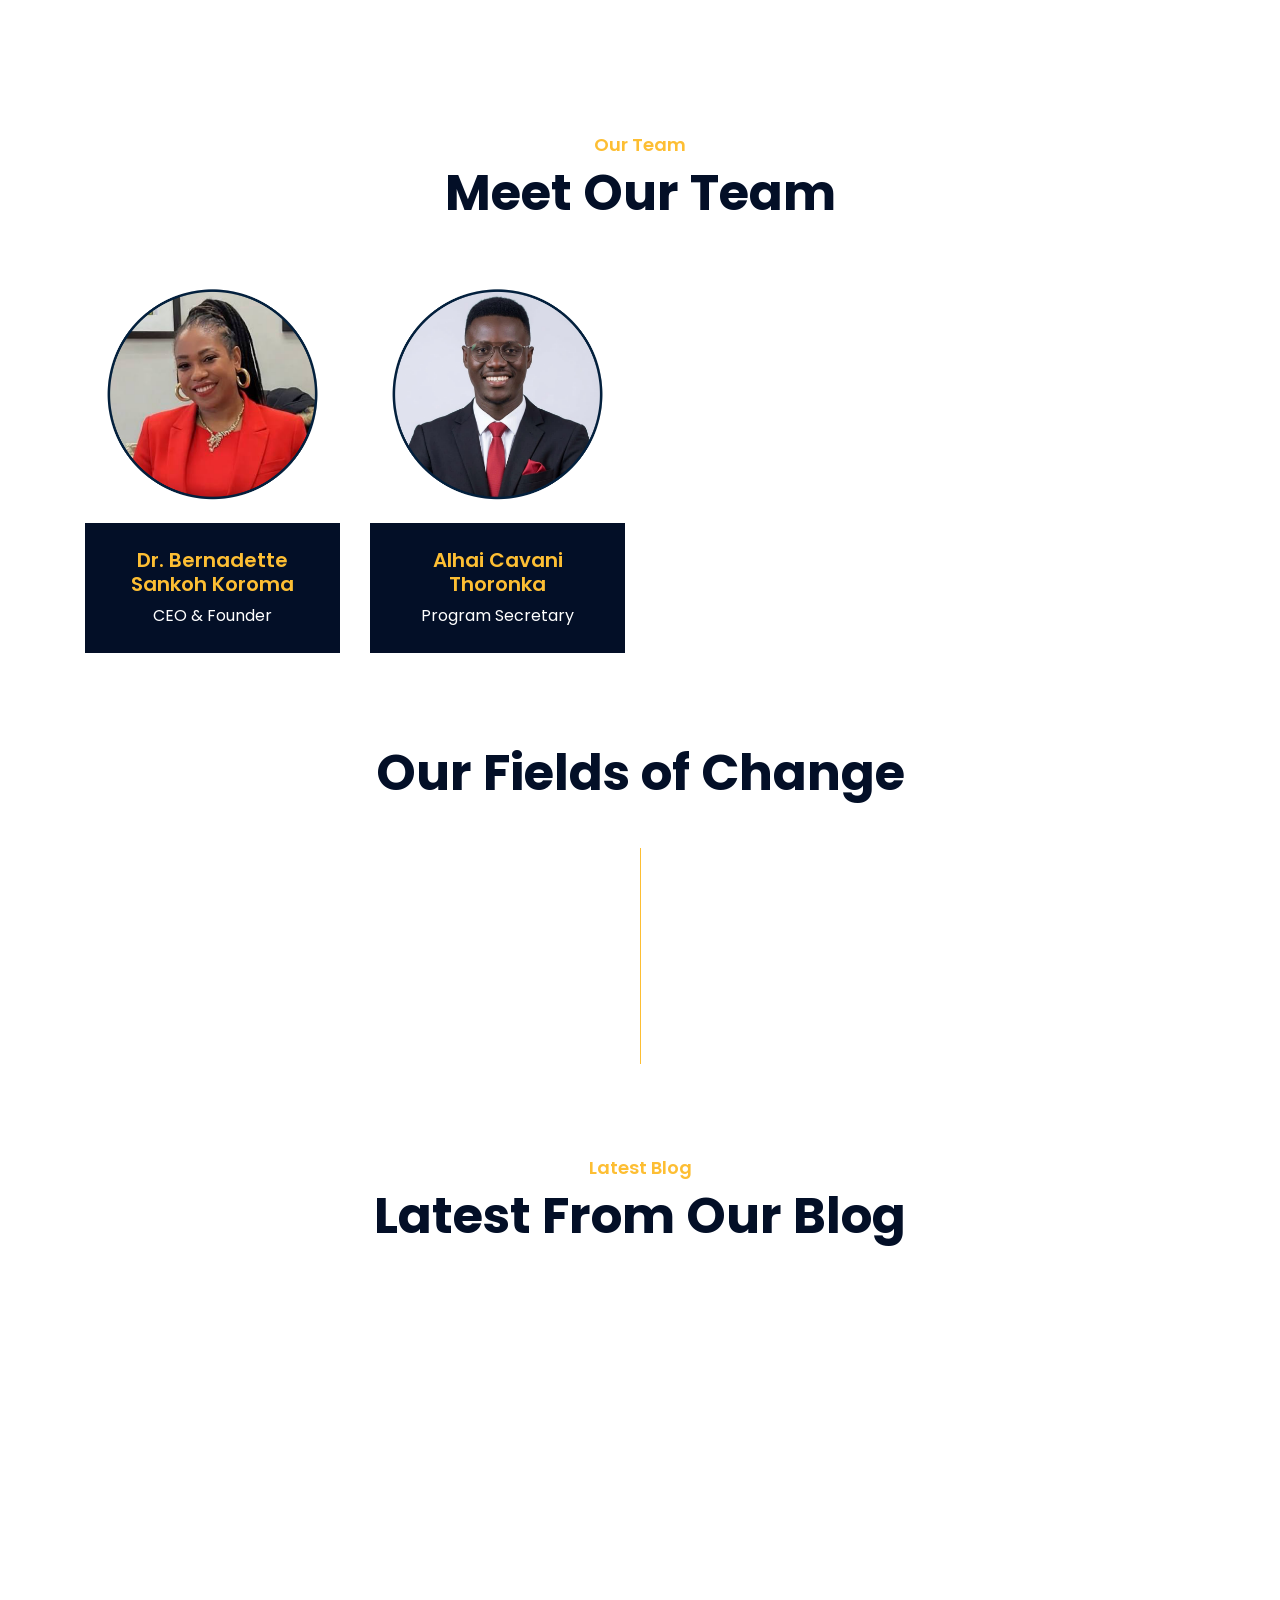
==== commit db979ed6: "Add files via upload" ====
--- a/index.html
+++ b/index.html
@@ -2,10 +2,10 @@
 <html lang="en">
     <head>
         <meta charset="utf-8">
-        <title>Berny's Hope - HOME</title>
+        <title>Berny's Hope Foundation</title>
         <meta content="width=device-width, initial-scale=1.0" name="viewport">
-        <meta content="Berny's Hope Foundation" name="keywords">
-        <meta content="Berny's Hope Foundation is a non-profit organization dedicated to improving the lives of children in need." name="description">
+        <meta content="Berny's Hope Foundation, charity, child empowerment, education, sponsorship, community development" name="keywords">
+        <meta content="Berny's Hope Foundation is a nonprofit organization improving lives in the USA and West Africa through education, healthcare, sponsorship, and community support." name="description">
 
         <!-- Favicon -->
         <link href="img/favicon.ico" rel="icon">
@@ -36,8 +36,7 @@
                         <div class="col-lg-4 col-md-12">
                             <div class="logo">
                                 <a href="index.html">
-                                    <!-- <h1>Berny's</h1> -->
-                                    <img src="images/main-logo.png" alt="Logo">
+                                    <img src="images/logo.png" alt="Berny's Hope Foundation Logo">
                                 </a>
                             </div>
                         </div>
@@ -59,7 +58,7 @@
                                             <i class="flaticon-call"></i>
                                         </div>
                                         <div class="top-bar-text">
-                                            <p>+23280560830</p>
+                                            <p>+1 (240) 427-7024</p>
                                         </div>
                                     </div>
                                 </div>
@@ -69,7 +68,7 @@
                                             <i class="flaticon-send-mail"></i>
                                         </div>
                                         <div class="top-bar-text">
-                                            <p>info@bernyshope.com</p>
+                                            <p>info@bernyshope.org</p>
                                         </div>
                                     </div>
                                 </div>
@@ -92,15 +91,11 @@
                         <div class="collapse navbar-collapse justify-content-between" id="navbarCollapse">
                             <div class="navbar-nav mr-auto">
                                 <a href="index.html" class="nav-item nav-link active">Home</a>
-                                <a href="#about" href="" class="nav-item nav-link">About</a>
-                                <a href="#stories" class="nav-item nav-link">Events</a>
-                                <a href="#stories" class="nav-item nav-link">Blog</a>
-                                <a href="#team" class="nav-item nav-link">Projects/Programs</a>
-                                <a href="#projects" class="nav-item nav-link">Project</a>
+                                <a href="#about" class="nav-item nav-link">About</a>
+                                <a href="#projects" class="nav-item nav-link">Projects</a>
                                 <a href="#stories" class="nav-item nav-link">Media</a>
-                                <a href="#stories" class="nav-item nav-link">Sponsorship</a>
-                                <a href="#stories" class="nav-item nav-link">Meet Our Team</a>
-                                <a href="#stories" class="nav-item nav-link">Contact Us</a>
+                                <a href="#team" class="nav-item nav-link">Meet Our Team</a>
+                                <a href="contact.html" class="nav-item nav-link">Contact Us</a>
                             </div>
                             <div class="ml-auto">
                                 <a class="btn" href="contact.html">DONATE</a>
@@ -291,8 +286,8 @@
             <div class="service" id="stories">
                 <div class="container">
                     <div class="section-header text-center">
-                        <p>Berny's Hope Archive</p>
-                        <h2>Berny's Hope Beneficiaries</h2>
+                        <p>Berny's Hope Foundation Stories</p>
+                        <h2>Our Beneficiaries</h2>
                     </div>
                     <div class="row">
                         <div class="col-lg-4 col-md-6 wow fadeInUp" data-wow-delay="0.1s">
@@ -301,7 +296,7 @@
                                     <img src="img/ben-1.JPG" alt="Image">
                                     <div class="service-overlay">
                                         <p>
-                                            Salamatu Sesay is a 7 years old single parent children from the north-west part of Sierra Leone who came across the Smile Network based on challenge to Education.
+                                            Salamatu Sesay is a 7-year-old child from the north-west part of Sierra Leone who connected with Berny's Hope Foundation for educational support.
                                         </p>
                                     </div>
                                 </div>
@@ -333,7 +328,7 @@
                                     <img src="img/ben-3.jpg" alt="Image">
                                     <div class="service-overlay">
                                         <p>
-                                            After a tragedy that left Isha and her baby brother as orphans in Lunsar, they came in contact with Smile Network from one of our volunteering workers.
+                                            After a tragedy that left Isha and her baby brother as orphans in Lunsar, they connected with Berny's Hope Foundation through our volunteer team.
                                         </p>
                                     </div>
                                 </div>
@@ -570,11 +565,11 @@
                                     <img src="img/blog4.jpg" alt="Image">
                                 </div>
                                 <div class="blog-title">
-                                    <h3>Sharing Smiles</h3>
+                                    <h3>Community Stories</h3>
                                     <a class="btn" href="">+</a>
                                 </div>
                                 <div class="blog-meta">
-                                    <p>By Admin<a href=""></a></p>
+                                    <p>By Berny's Hope Foundation<a href=""></a></p>
                                 </div>
                                 <div class="blog-text">
                                     <p>
@@ -636,7 +631,7 @@
                                 <h2>Office Contact</h2>
                                 <p><i class="fa fa-map-marker-alt"></i>7404 Executive Pl., Ste. 250 Lanham, MD 20706</p>
                                 <p><i class="fa fa-phone-alt"></i>+232 88 560 830</p>
-                                <p><i class="fa fa-envelope"></i>info@bernyhope.com</p>
+                                <p><i class="fa fa-envelope"></i>info@bernyshope.org</p>
                                 <div class="footer-social">
                                     <a href=""><i class="fab fa-facebook-f"></i></a>
                                     <a href=""><i class="fab fa-instagram"></i></a>
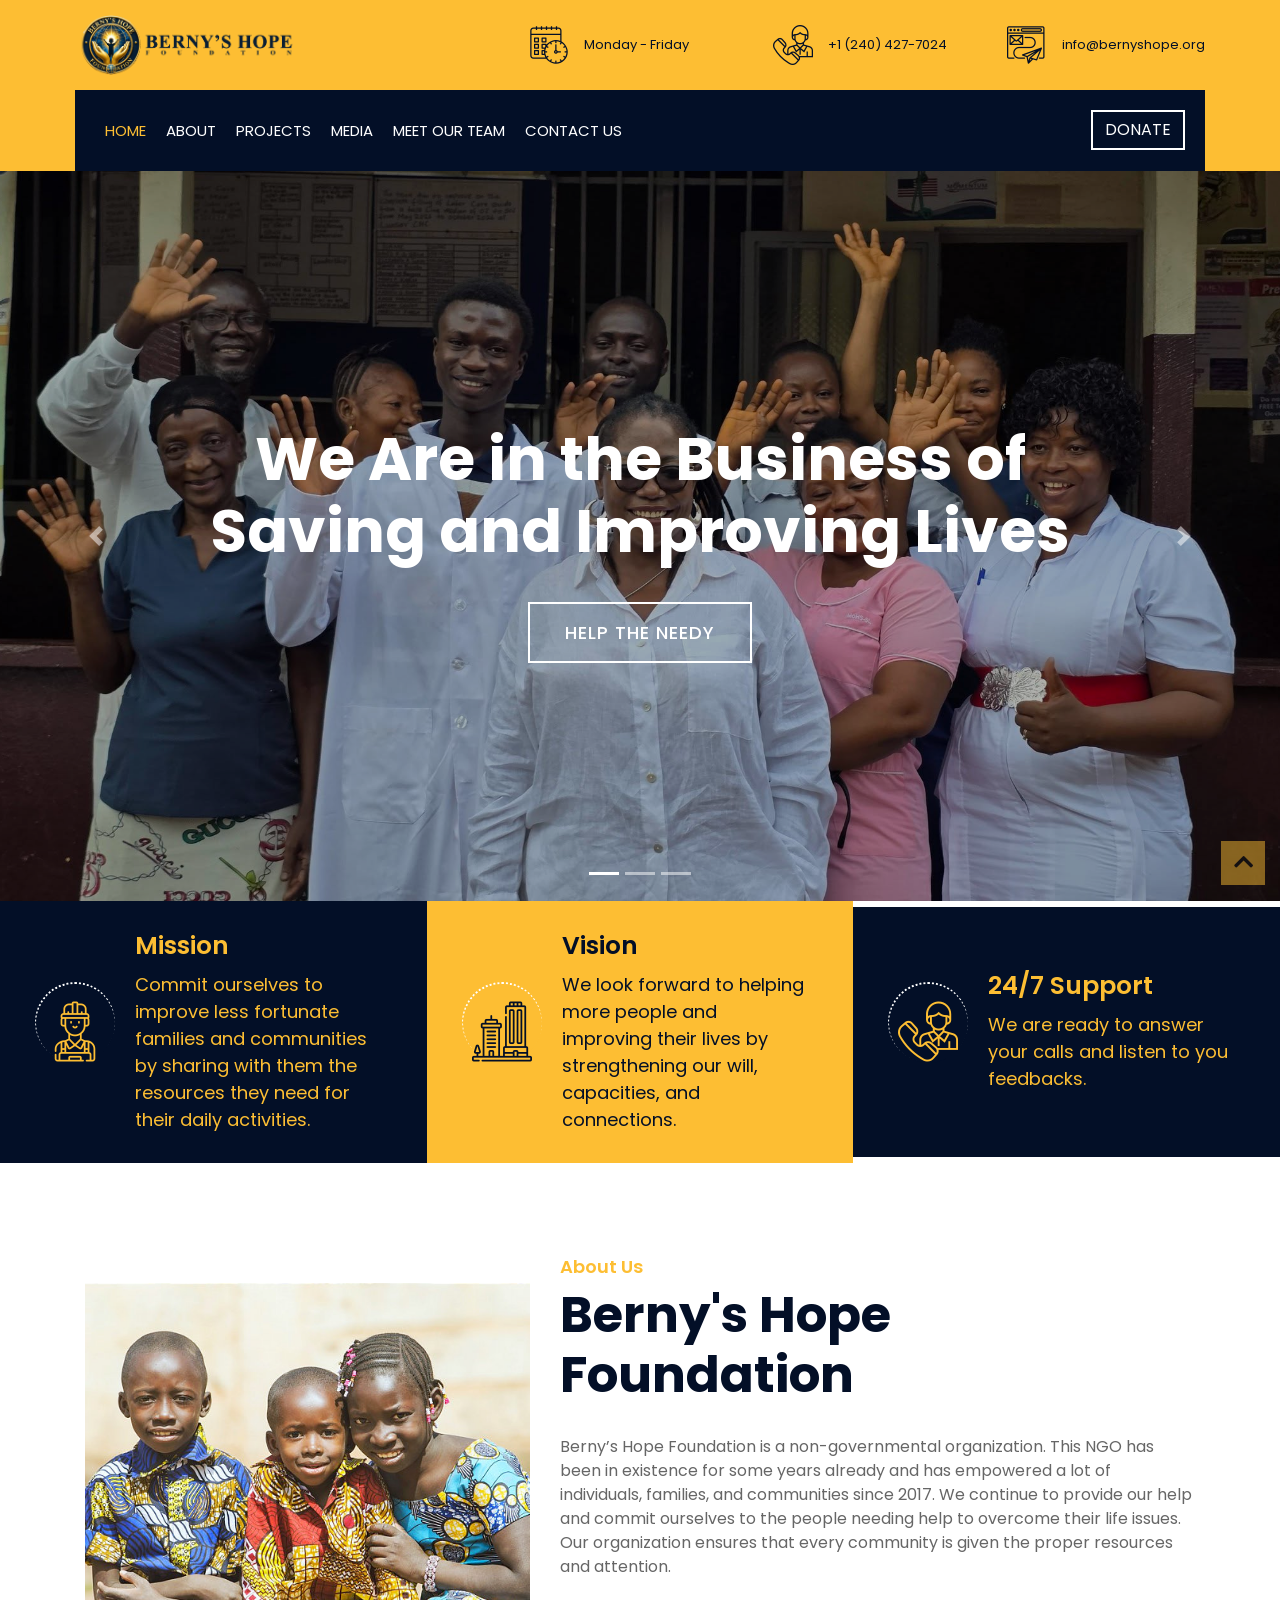
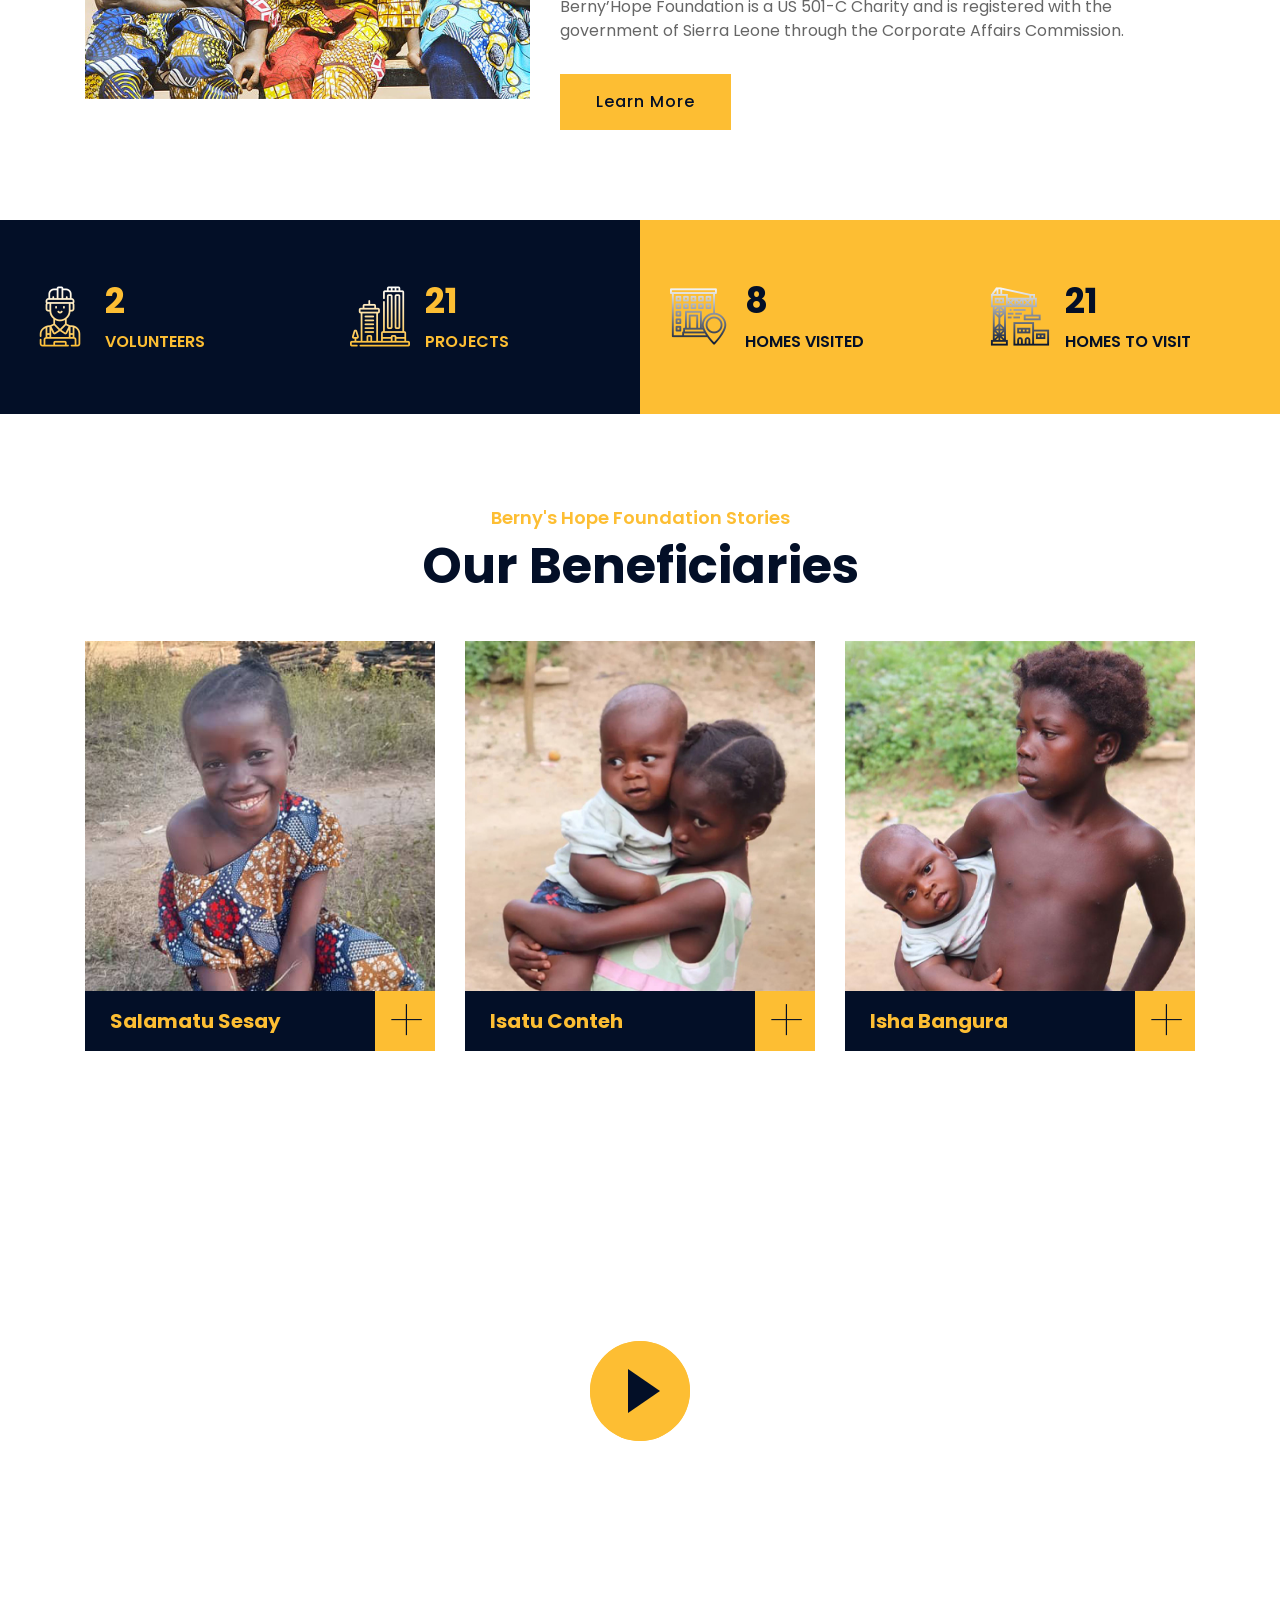
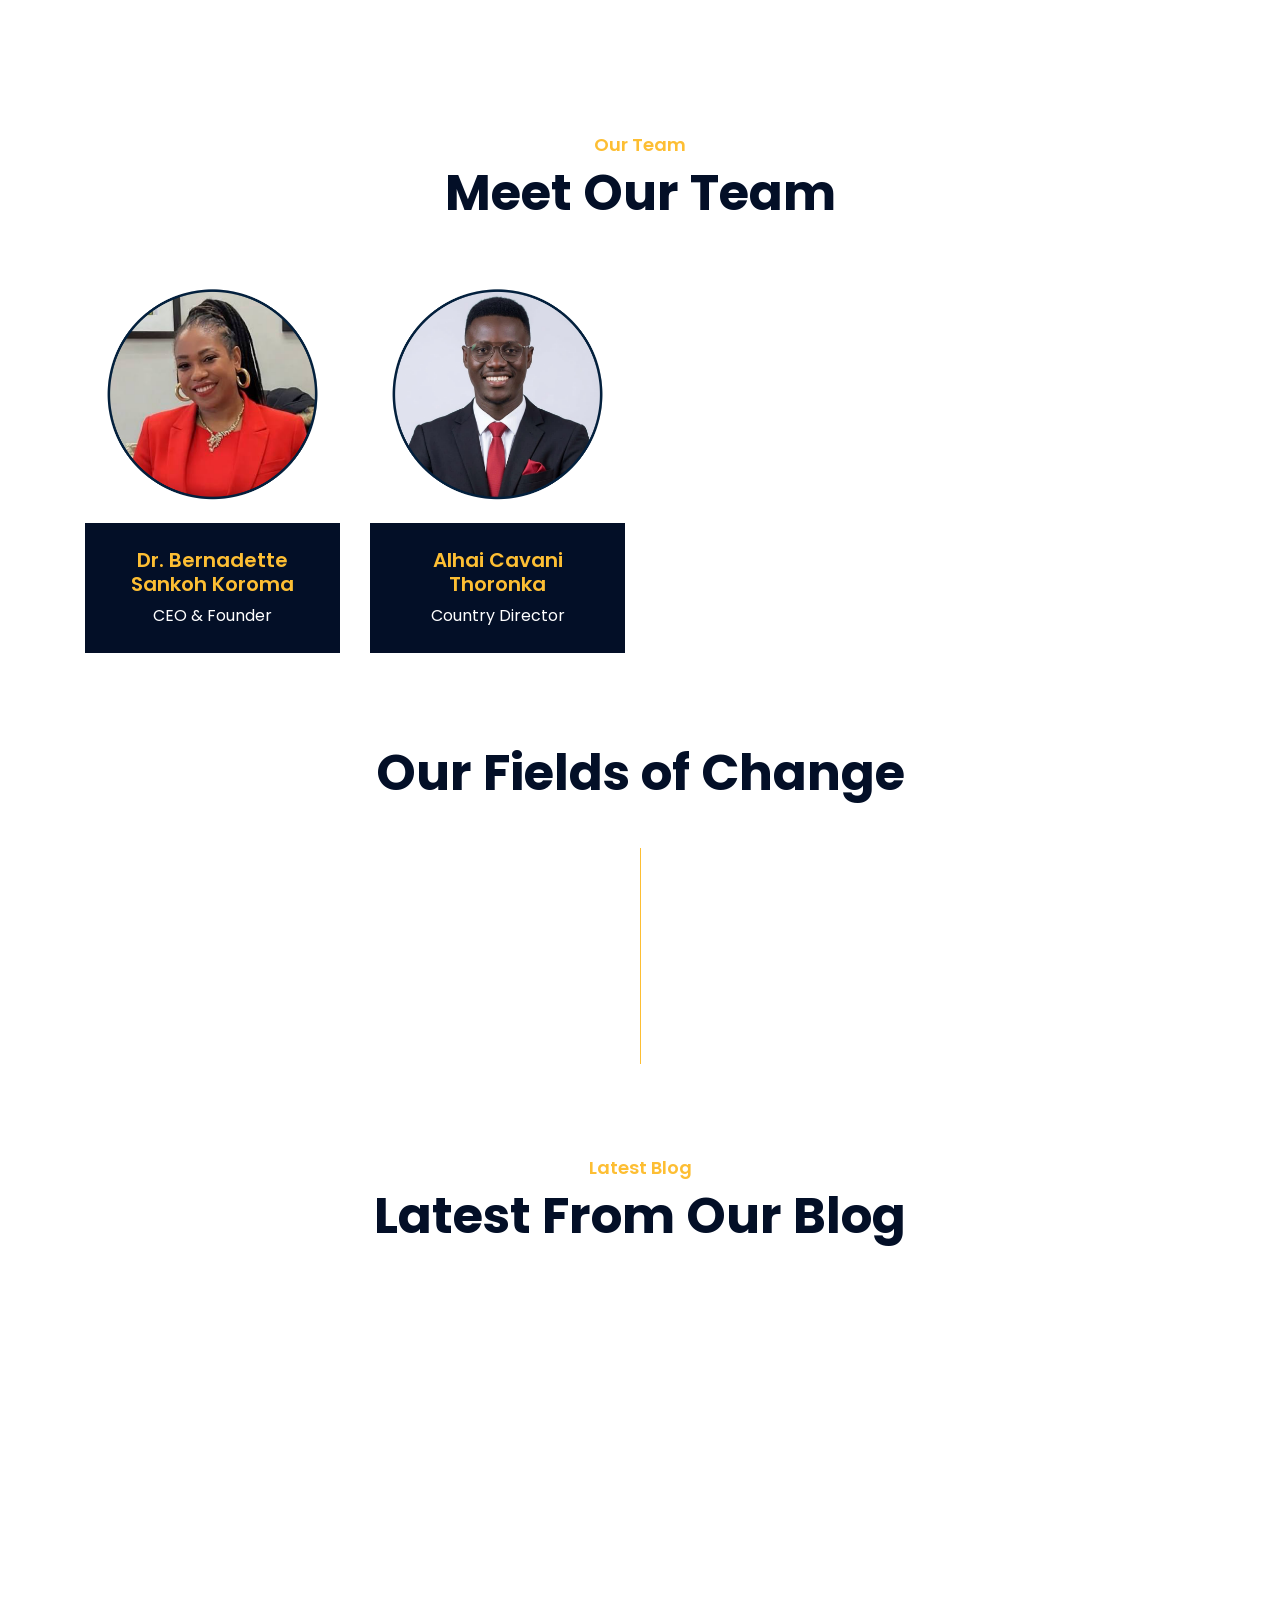
==== commit 0d7cd4f2: "Update index.html" ====
--- a/index.html
+++ b/index.html
@@ -403,7 +403,7 @@
                                 </div>
                                 <div class="team-text">
                                     <h2>Alhai Cavani Thoronka</h2>
-                                    <p>Program Secretary</p>
+                                    <p>Country Director</p>
                                 </div>
                                 <div class="team-social">
                                     <a class="social-tw" href=""><i class="fab fa-twitter"></i></a>
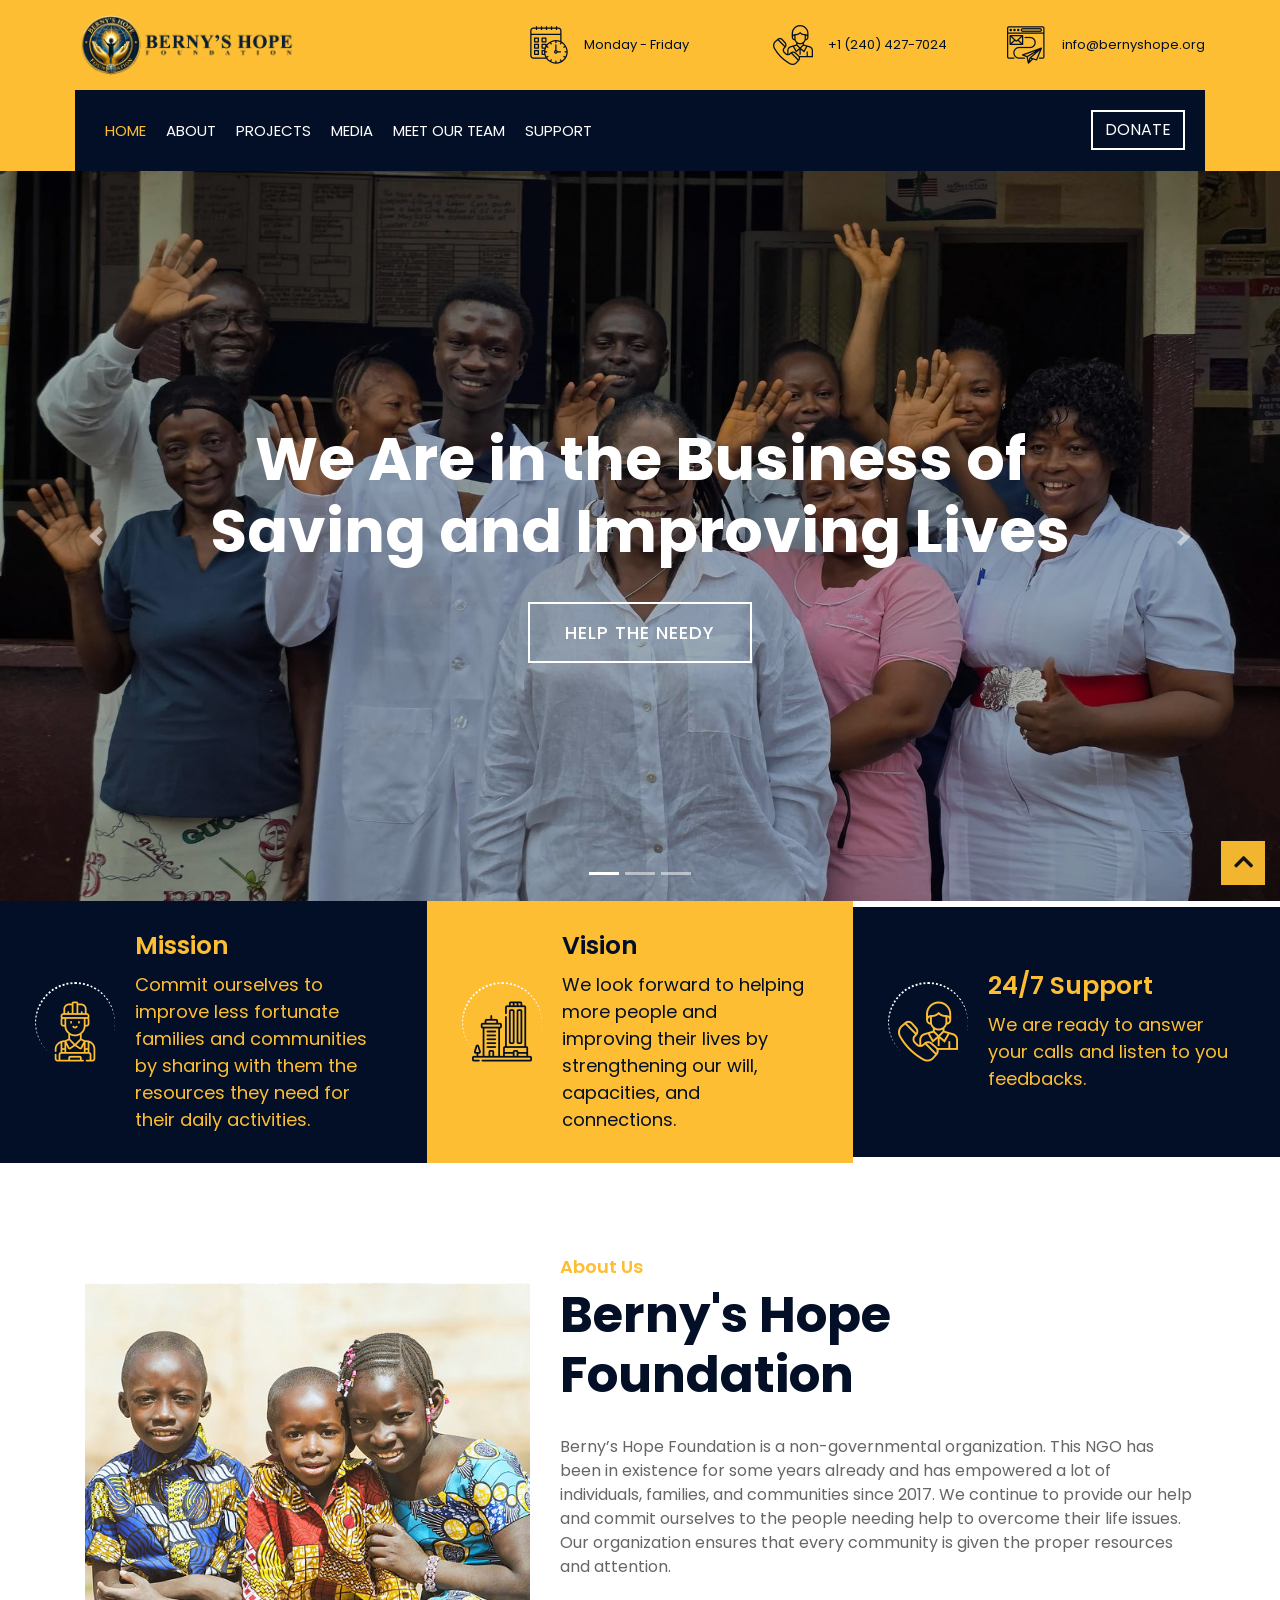
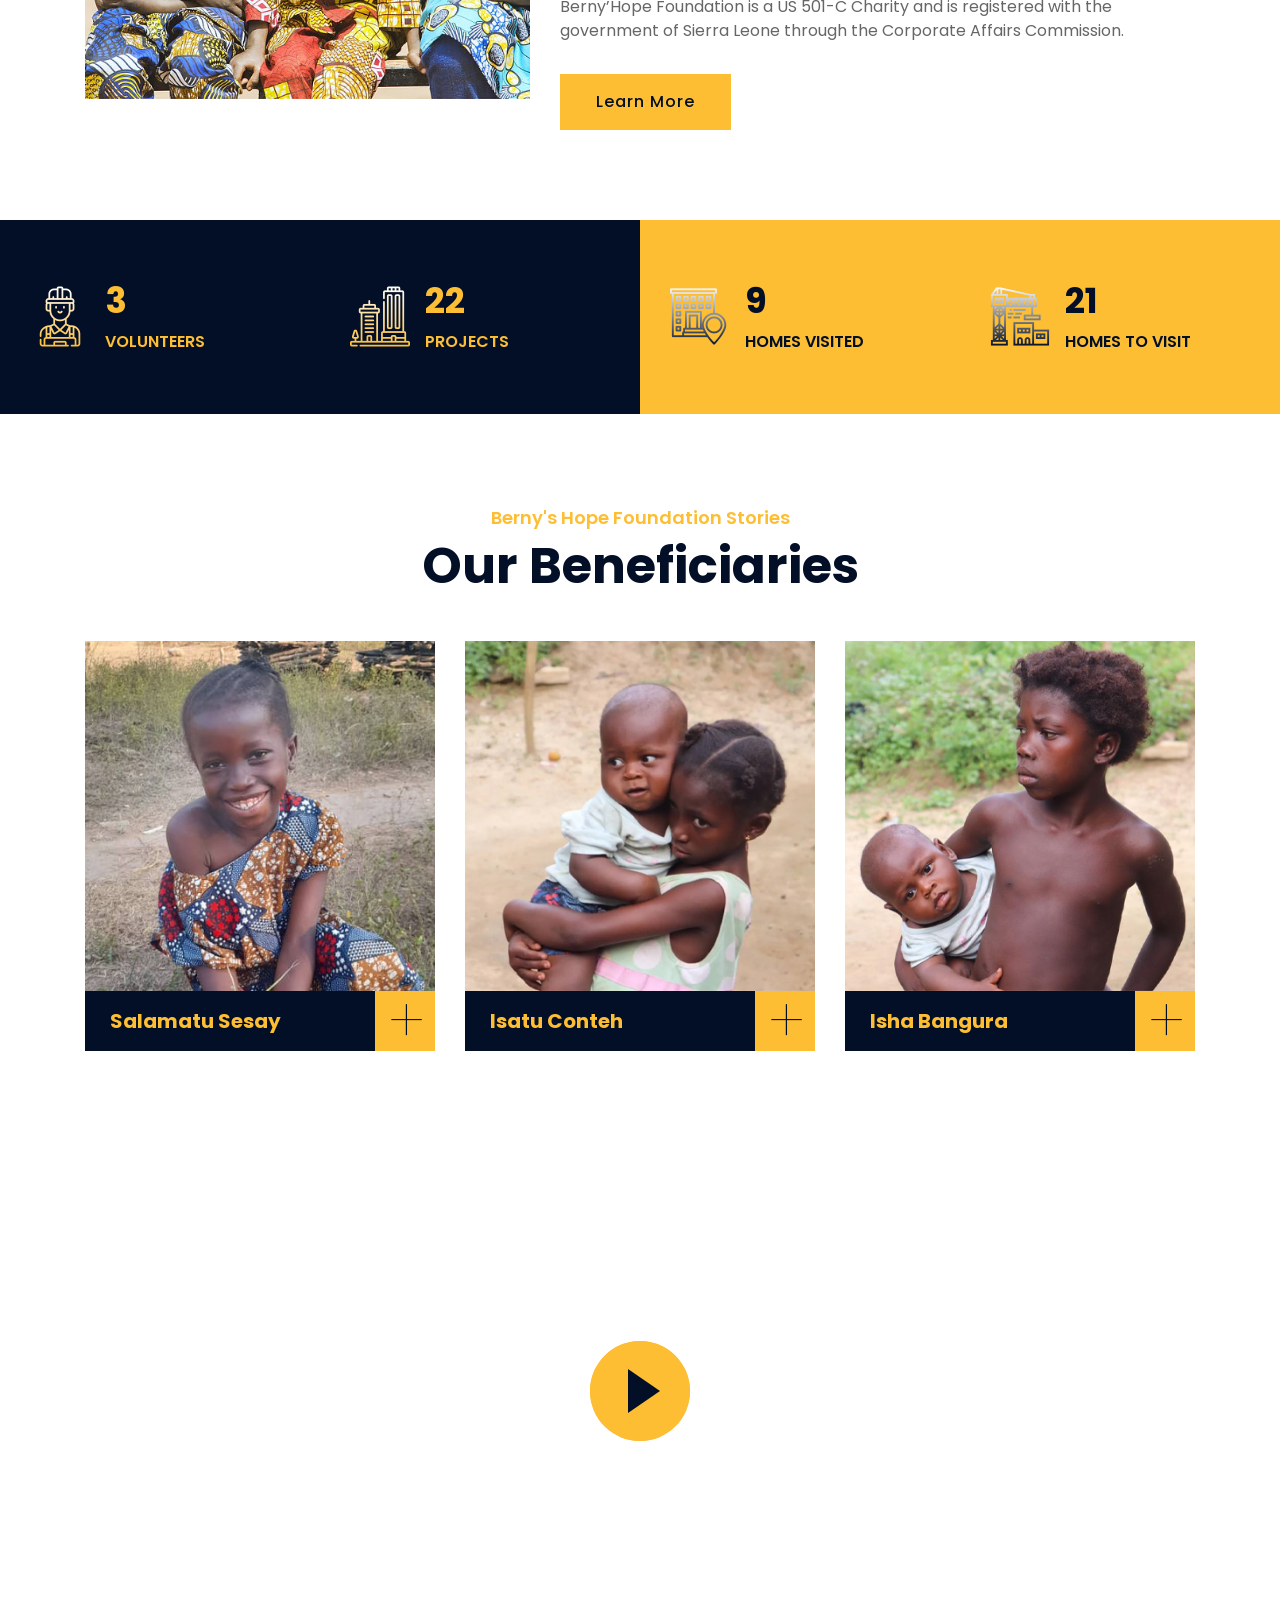
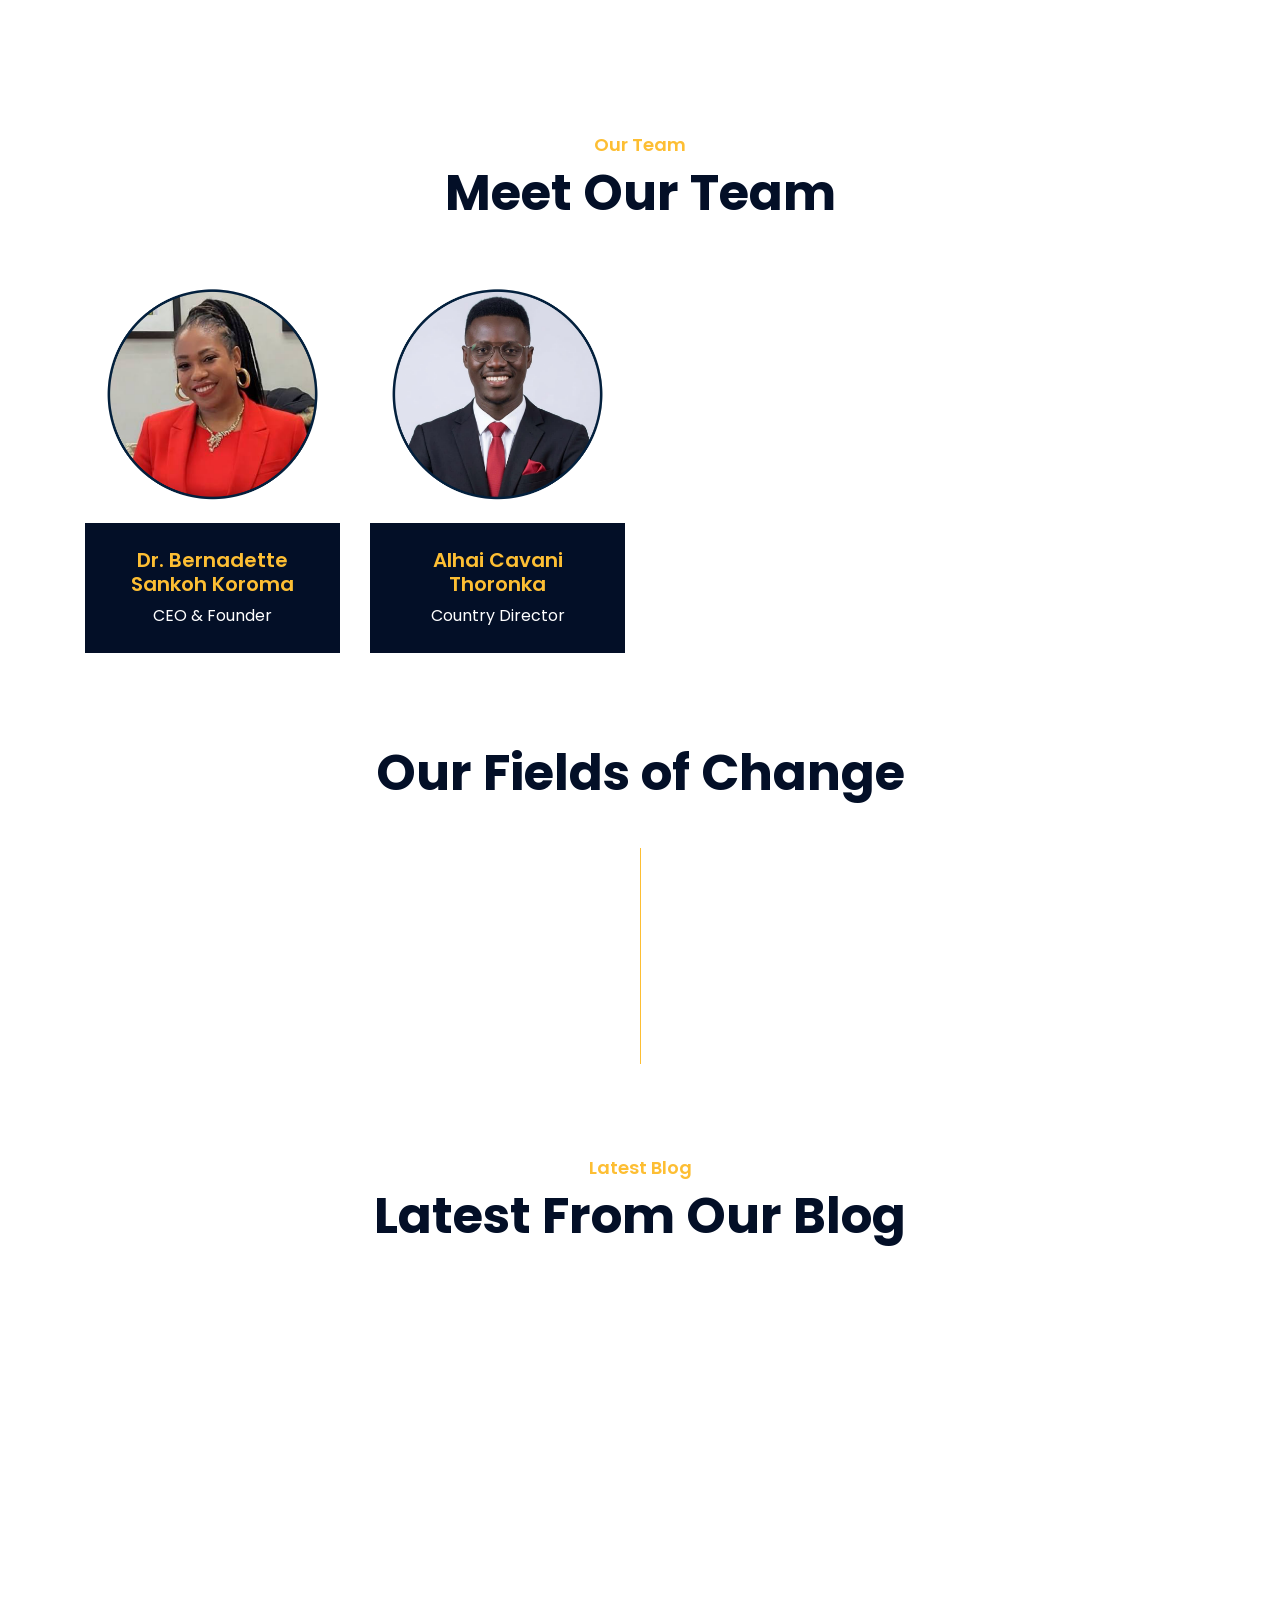
==== commit 23d34ee1: "Add files via upload" ====
--- a/index.html
+++ b/index.html
@@ -95,10 +95,10 @@
                                 <a href="#projects" class="nav-item nav-link">Projects</a>
                                 <a href="#stories" class="nav-item nav-link">Media</a>
                                 <a href="#team" class="nav-item nav-link">Meet Our Team</a>
-                                <a href="contact.html" class="nav-item nav-link">Contact Us</a>
+                                <a href="donate.html" class="nav-item nav-link">Support</a>
                             </div>
                             <div class="ml-auto">
-                                <a class="btn" href="contact.html">DONATE</a>
+                                <a class="btn" href="donate.html">DONATE</a>
                             </div>
                         </div>
                     </nav>
@@ -120,7 +120,7 @@
                         <div class="carousel-caption">
                             <p class="animated fadeInRight"></p>
                             <h1 class="animated fadeInLeft">We Are in the Business of Saving and Improving Lives</h1>
-                            <a class="btn animated fadeInUp" href="contact.html">Help The Needy</a>
+                            <a class="btn animated fadeInUp" href="donate.html">Help The Needy</a>
                         </div>
                     </div>
 
@@ -129,7 +129,7 @@
                         <div class="carousel-caption">
                             <p class="animated fadeInRight"></p>
                             <h1 class="animated fadeInLeft">Providing a helping hand and committing ourselves to the people in need</h1>
-                            <a class="btn animated fadeInUp" href="contact.html">Help The Needy</a>
+                            <a class="btn animated fadeInUp" href="donate.html">Help The Needy</a>
                         </div>
                     </div>
 
@@ -138,7 +138,7 @@
                         <div class="carousel-caption">
                             <p class="animated fadeInRight"></p>
                             <h1 class="animated fadeInLeft">serving is caring</h1>
-                            <a class="btn animated fadeInUp" href="contact.html">Help The Needy</a>
+                            <a class="btn animated fadeInUp" href="donate.html">Help The Needy</a>
                         </div>
                     </div>
                 </div>
@@ -562,18 +562,18 @@
                         <div class="col-lg-4 col-md-6 wow fadeInUp" data-wow-delay="0.2s">
                             <div class="blog-item">
                                 <div class="blog-img">
-                                    <img src="img/blog4.jpg" alt="Image">
+                                    <img src="images/donate.jpg" alt="Image">
                                 </div>
                                 <div class="blog-title">
-                                    <h3>Community Stories</h3>
-                                    <a class="btn" href="">+</a>
+                                    <h3>Medical Equipment Donation</h3>
+                                    <a class="btn" href="stories/medical-equipment-donation.html">+</a>
                                 </div>
                                 <div class="blog-meta">
-                                    <p>By Berny's Hope Foundation<a href=""></a></p>
+                                    <p>Admin<a href=""></a></p>
                                 </div>
                                 <div class="blog-text">
                                     <p>
-                                        Early this year, our team of volunteers visited Gonkomaria Located in the Eastern part of Sierra Leone, gathering a group of childern.
+                                        Berny's Hope Foundation in partnership with S.A.T Koroma Foundation Donate Vital Medical Equipment to Lunsar Community Health Centre.
                                     </p>
                                 </div>
                             </div>
@@ -581,18 +581,18 @@
                         <div class="col-lg-4 col-md-6 wow fadeInUp">
                             <div class="blog-item">
                                 <div class="blog-img">
-                                    <img src="img/blog2.JPG" alt="Image">
+                                    <img src="/images/wee01.jpg" alt="Image">
                                 </div>
                                 <div class="blog-title">
-                                    <h3>Single Mothers</h3>
-                                    <a class="btn" href="">+</a>
+                                    <h3>Women Economic Empowerment</h3>
+                                    <a class="btn" href="stories/women-economic-empowerment.html">+</a>
                                 </div>
                                 <div class="blog-meta">
-                                    <p>By Admin<a href=""></a></p>
+                                    <p>Admin<a href=""></a></p>
                                 </div>
                                 <div class="blog-text">
                                     <p>
-                                        The stories of single mothers has been the same since the end of the war, as we look through their going out and coming in.
+                                        Berny’s Hope Foundation’s Initiative on Women’s Economic Empowerment.
                                     </p>
                                 </div>
                             </div>
@@ -600,18 +600,18 @@
                         <div class="col-lg-4 col-md-6 wow fadeInUp" data-wow-delay="0.2s">
                             <div class="blog-item">
                                 <div class="blog-img">
-                                    <img src="img/blog5.jpg" alt="Image">
+                                    <img src="/images/bakeh07.jpg" alt="Image">
                                 </div>
                                 <div class="blog-title">
-                                    <h3>Educationally Challenge</h3>
-                                    <a class="btn" href="">+</a>
+                                    <h3>Youth Empowerment</h3>
+                                    <a class="btn" href="stories/portloko-support-initiative.html">+</a>
                                 </div>
                                 <div class="blog-meta">
-                                    <p>By Admin<a href=""></a></p>
+                                    <p>Admin<a href=""></a></p>
                                 </div>
                                 <div class="blog-text">
                                     <p>
-                                        Education is one of the key priorities of every developing country for especially the children, as changes are easily made in young ones.
+                                        Berny's Hope Foundation conduct its third successful certification ceremony for beneficiaries in Bakeh Loko and Maforki Chiefdoms.
                                     </p>
                                 </div>
                             </div>
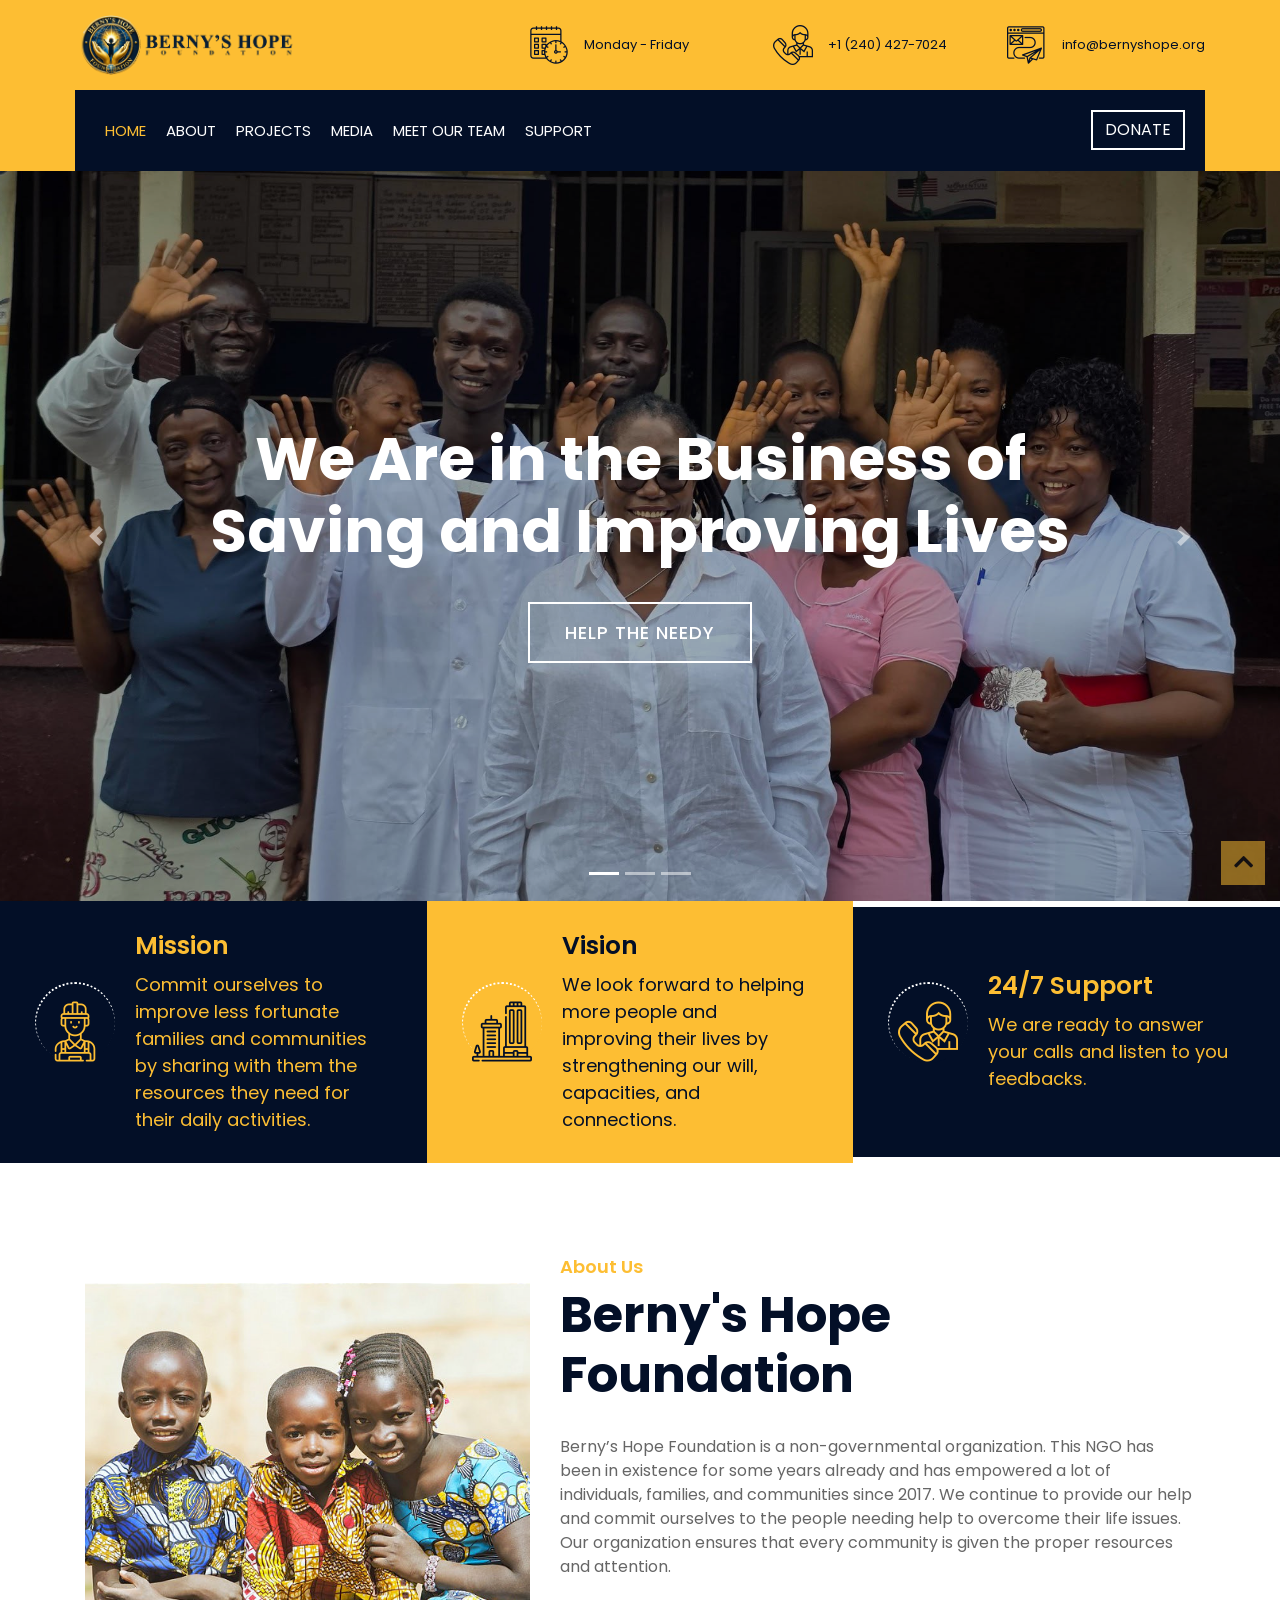
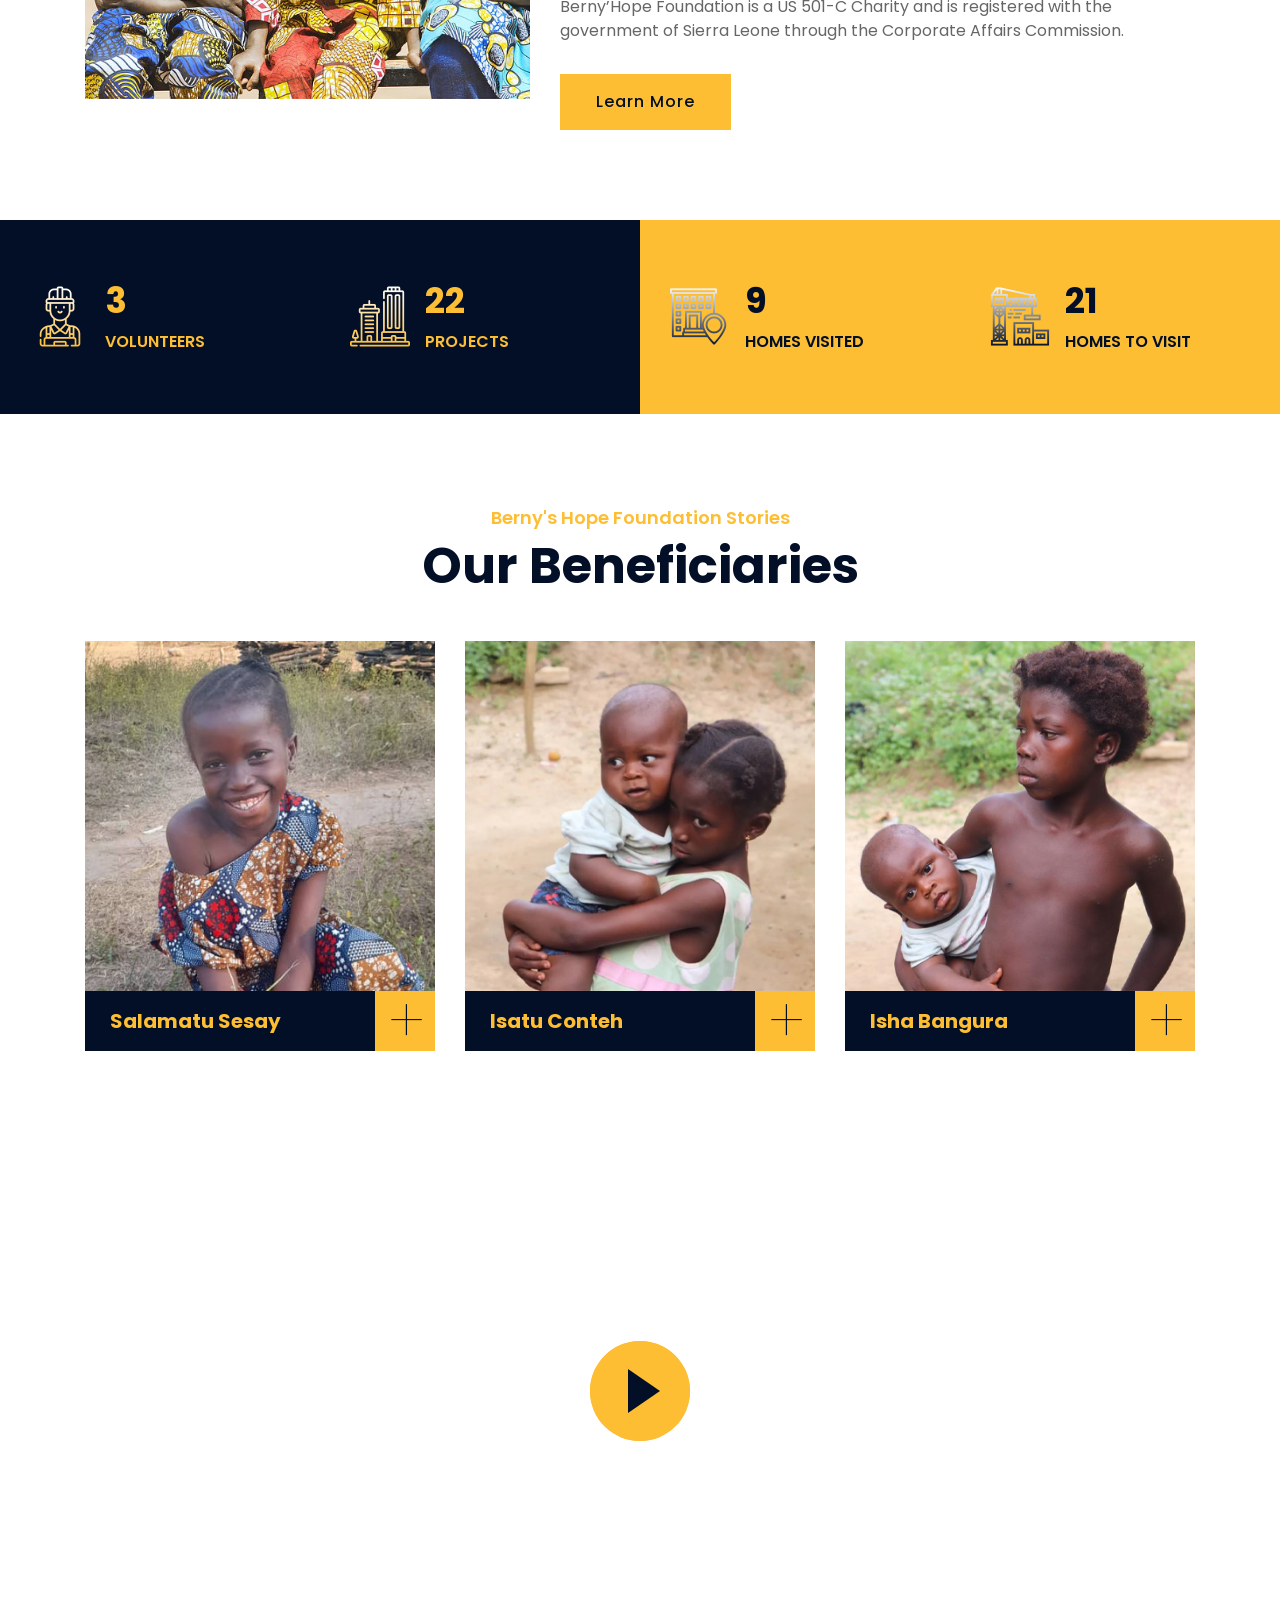
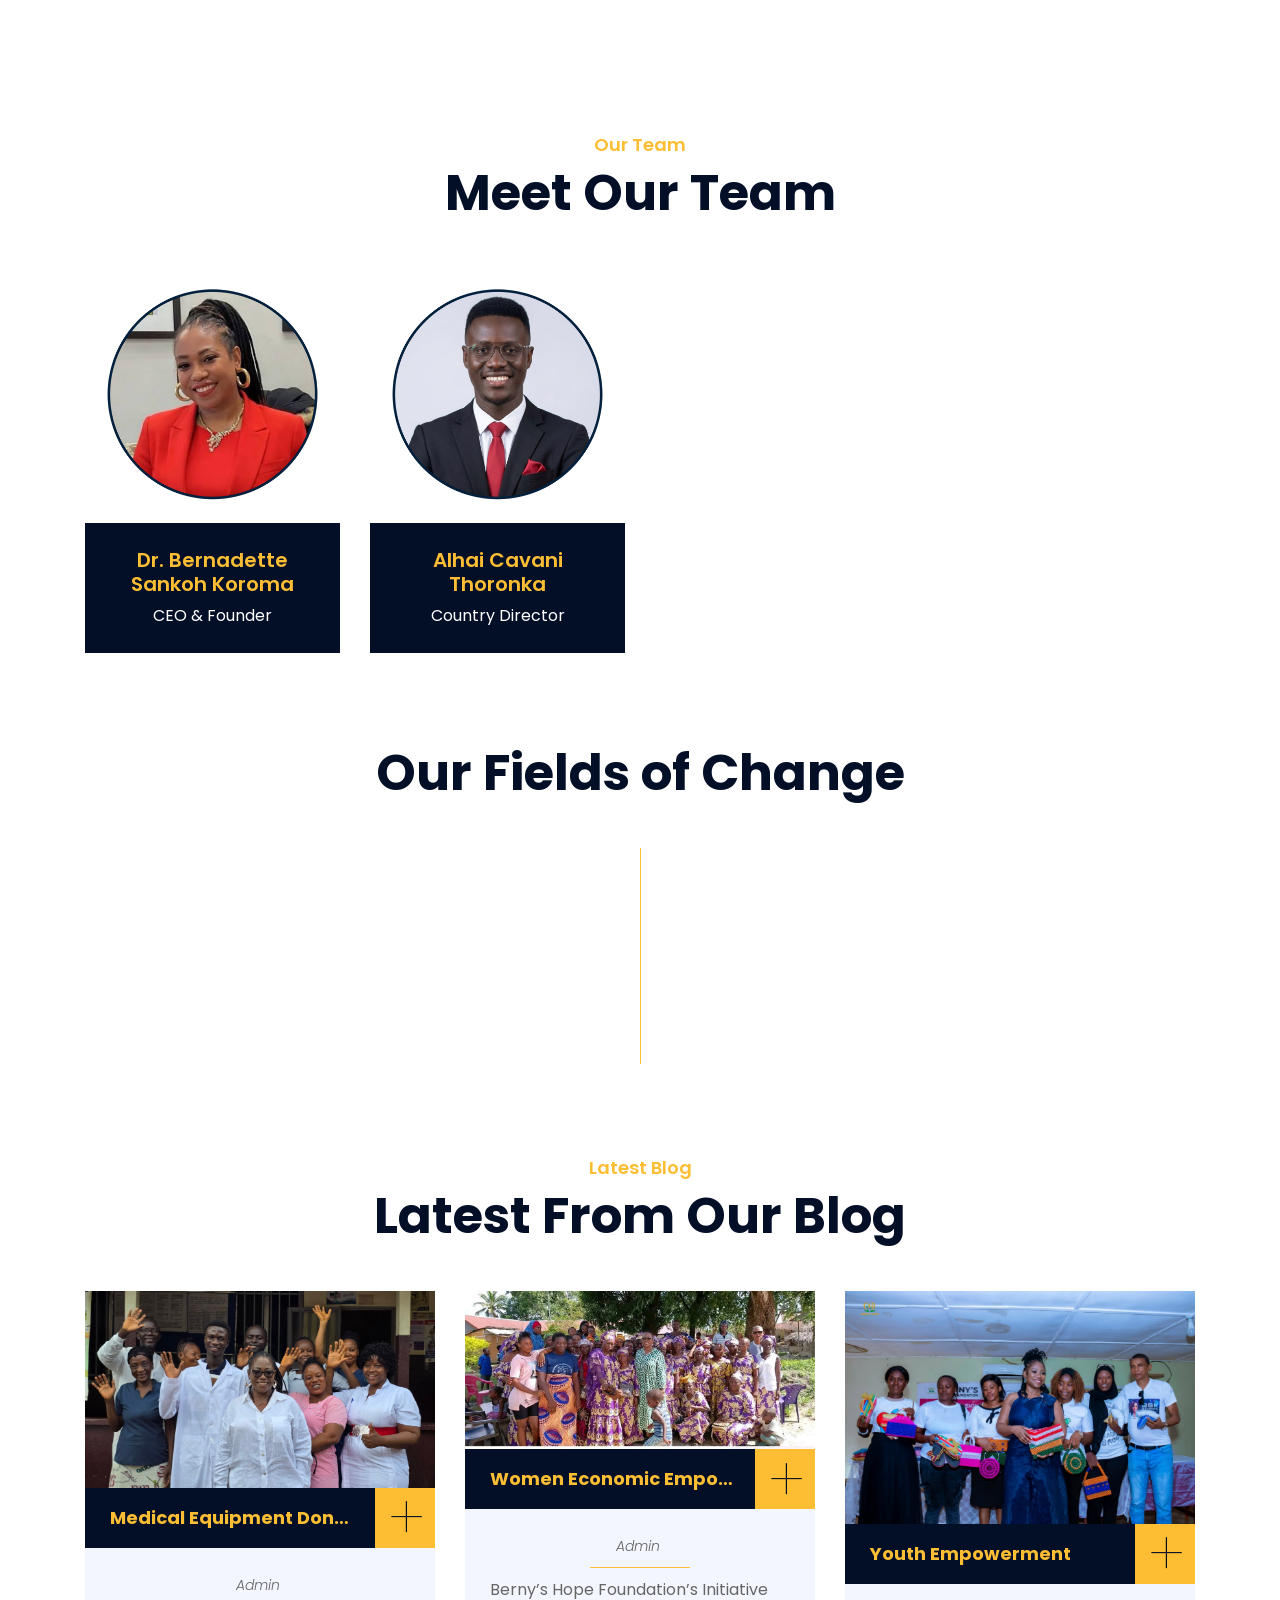
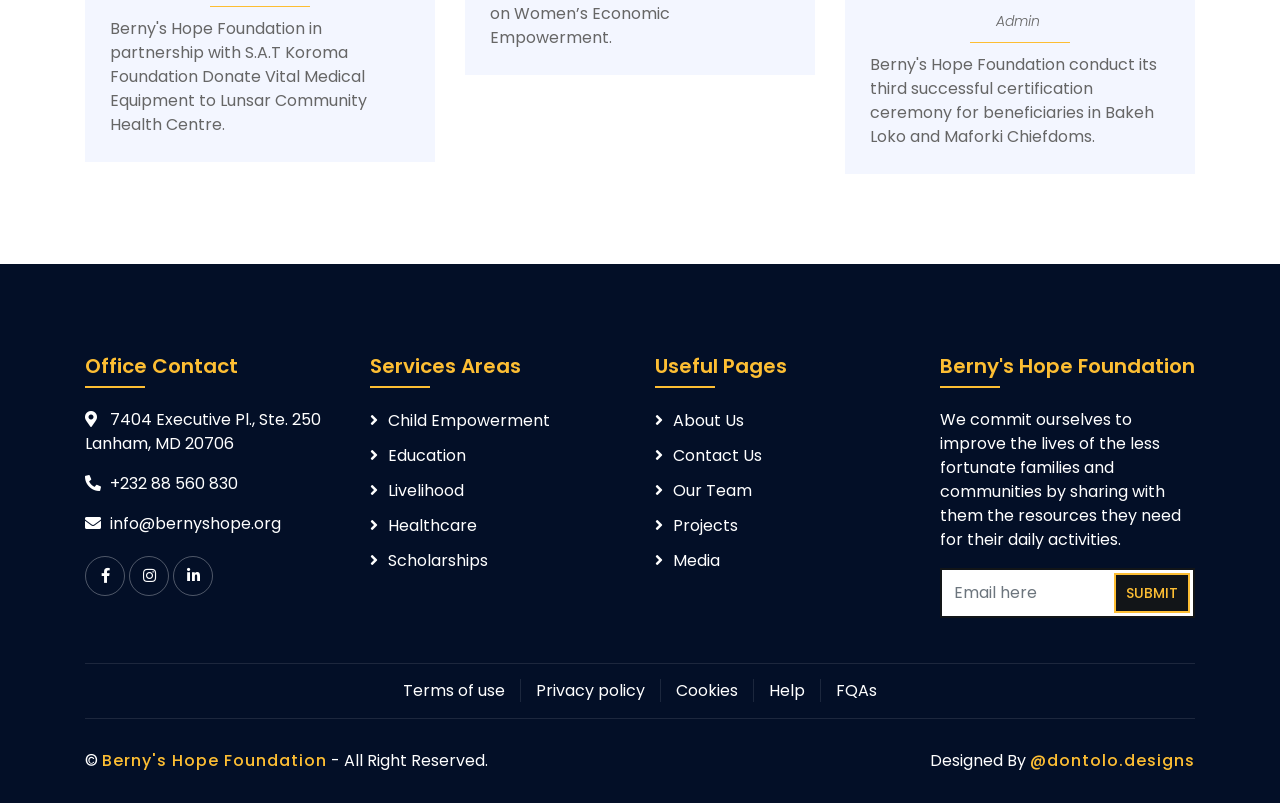
==== commit b29dc607: "Update designer link to LinkedIn profile" ====
--- a/index.html
+++ b/index.html
@@ -688,7 +688,7 @@
                             <p>&copy; <a href="#">Berny's Hope Foundation</a> - All Right Reserved.</p>
                         </div>
                         <div class="col-md-6">
-                            <p>Designed By <a href="https://github.com/iamdontolo/">@dontolo.designs</a></p>
+                            <p>Designed By <a href="https://www.linkedin.com/in/iamdontolo/">@dontolo.designs</a></p>
                         </div>
                     </div>
                 </div>
